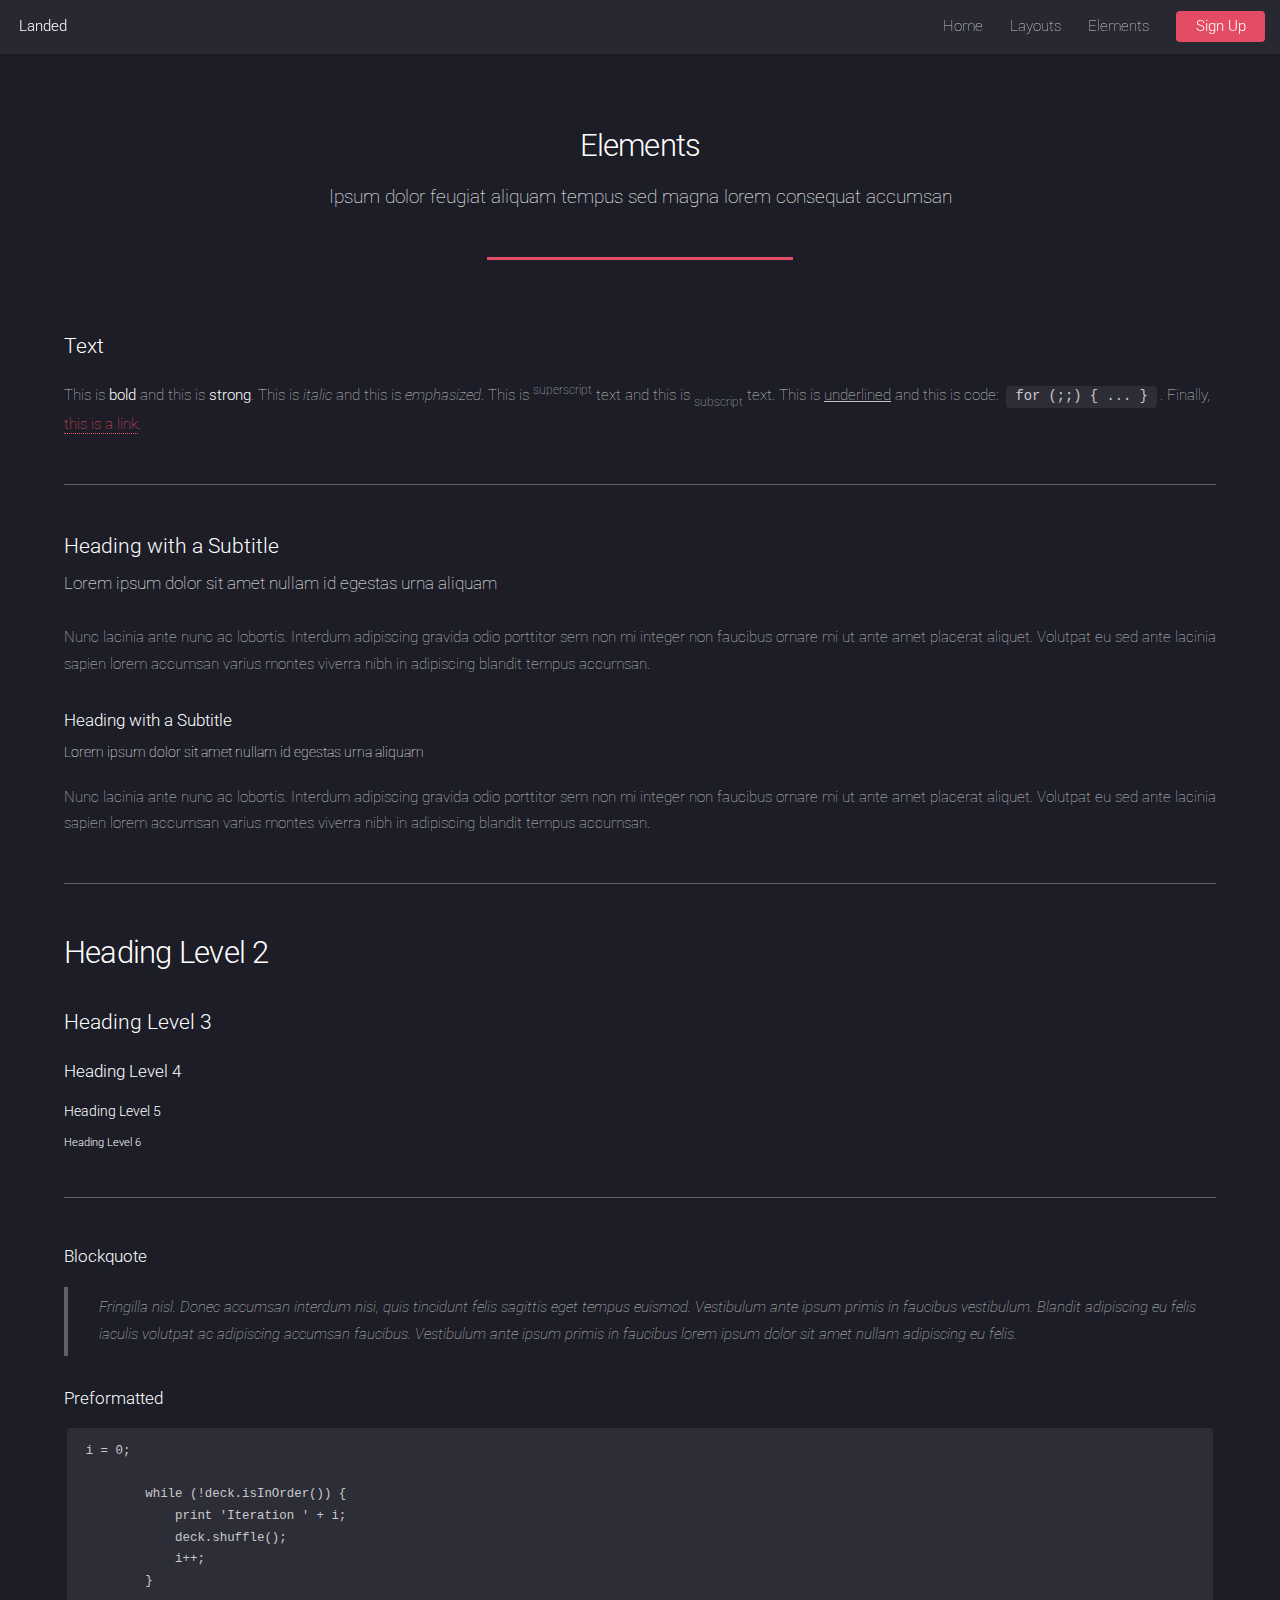
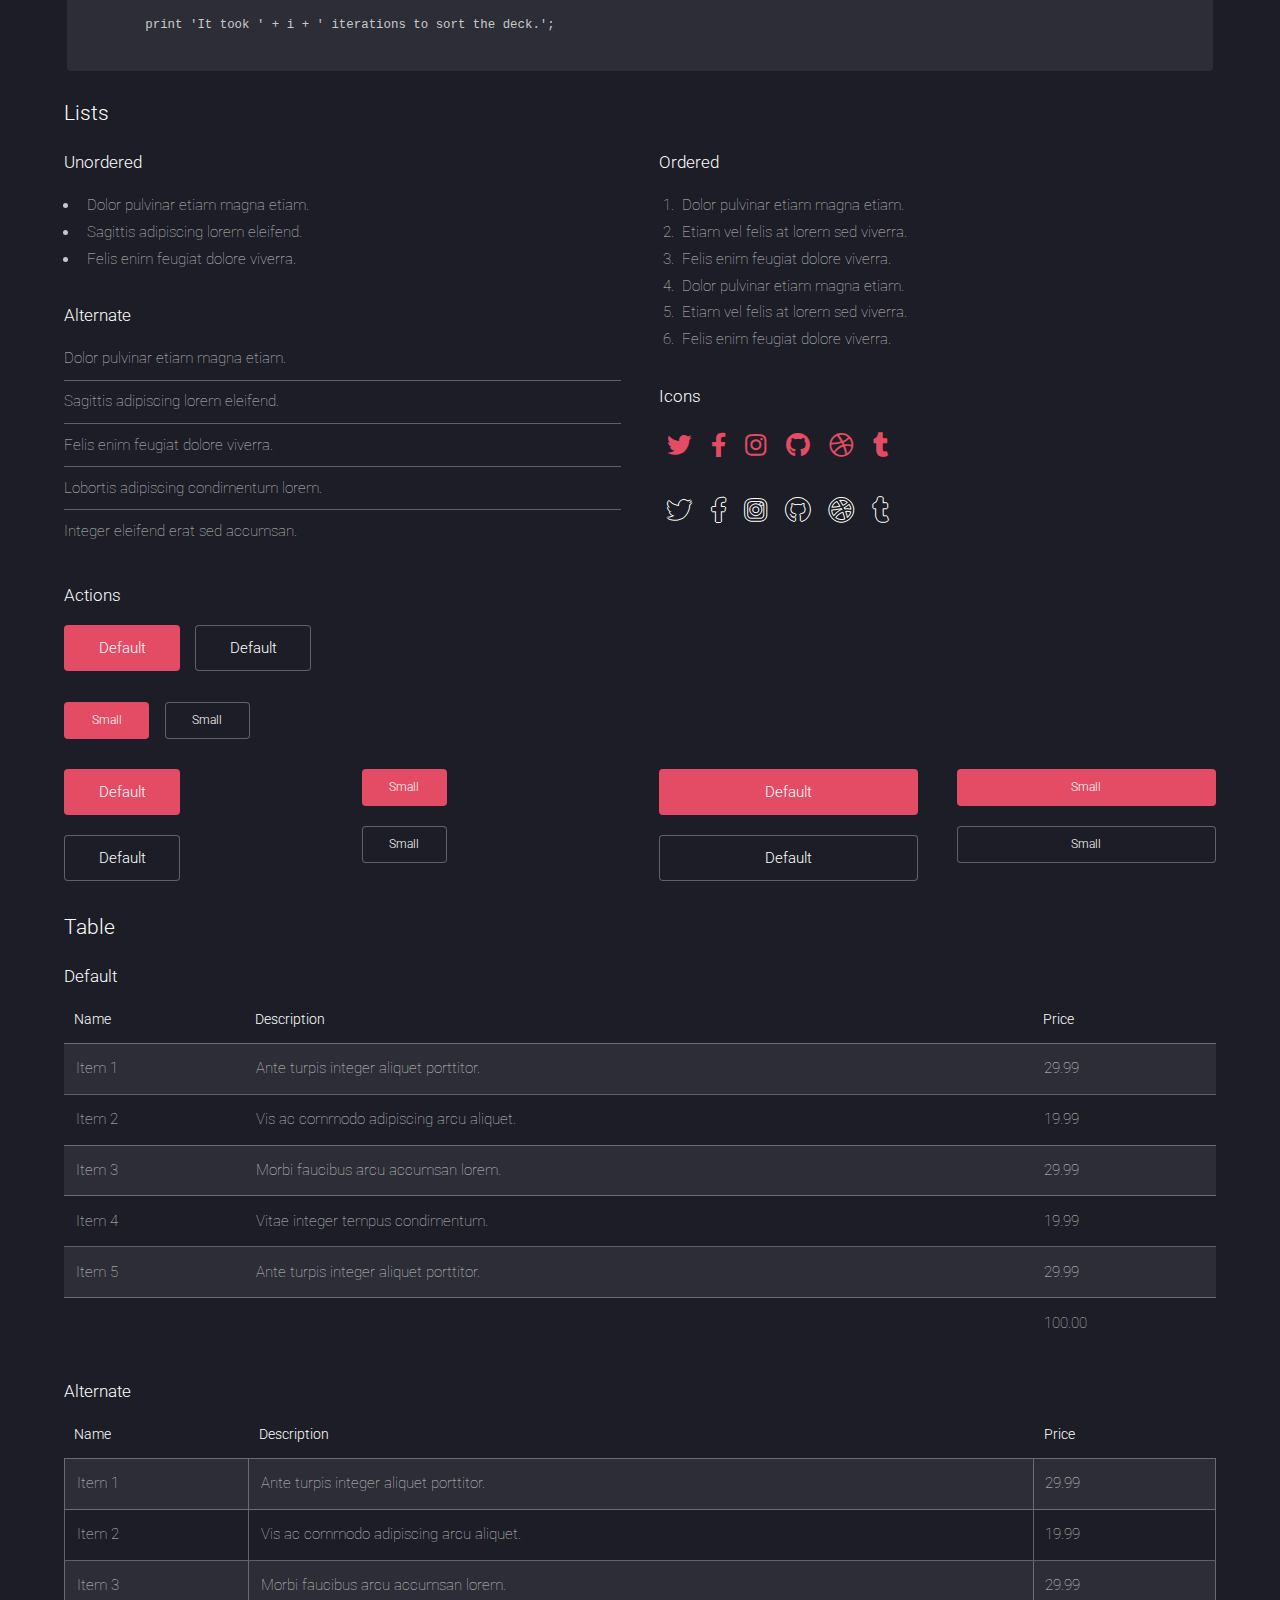
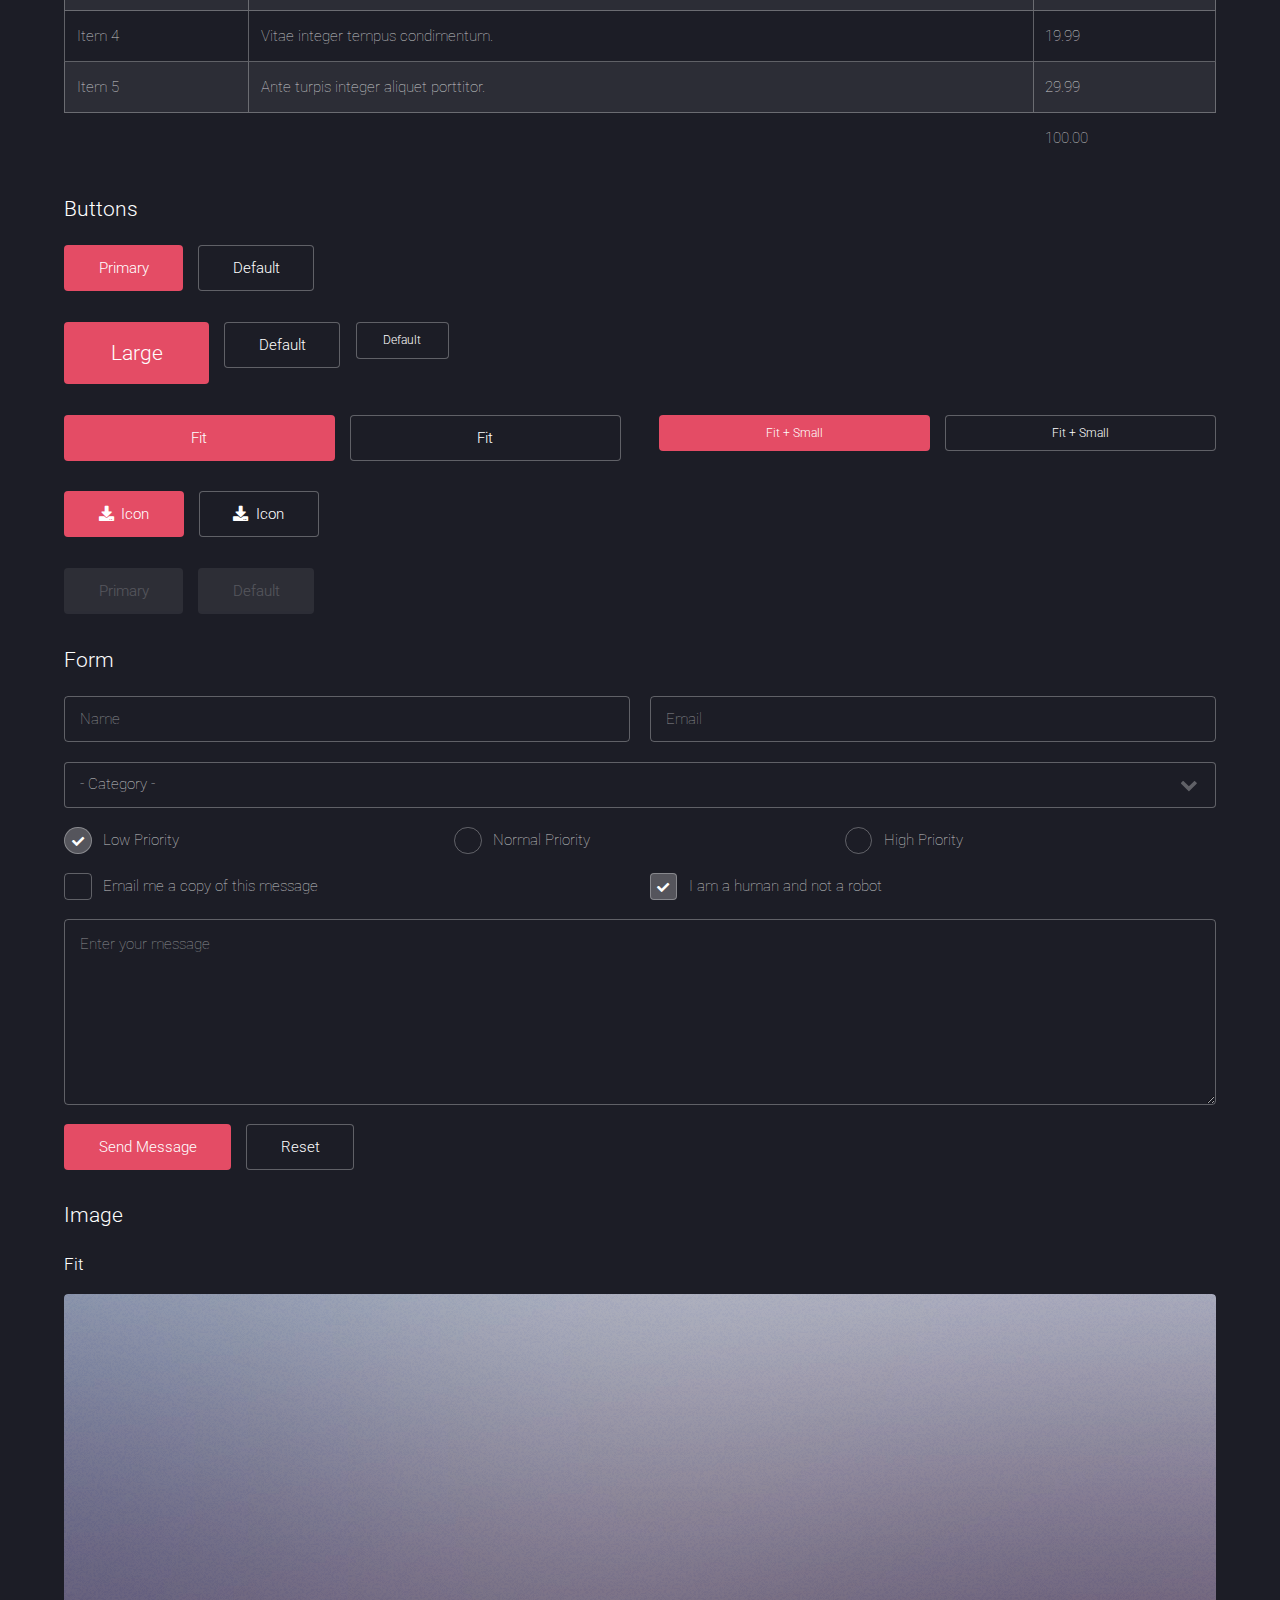
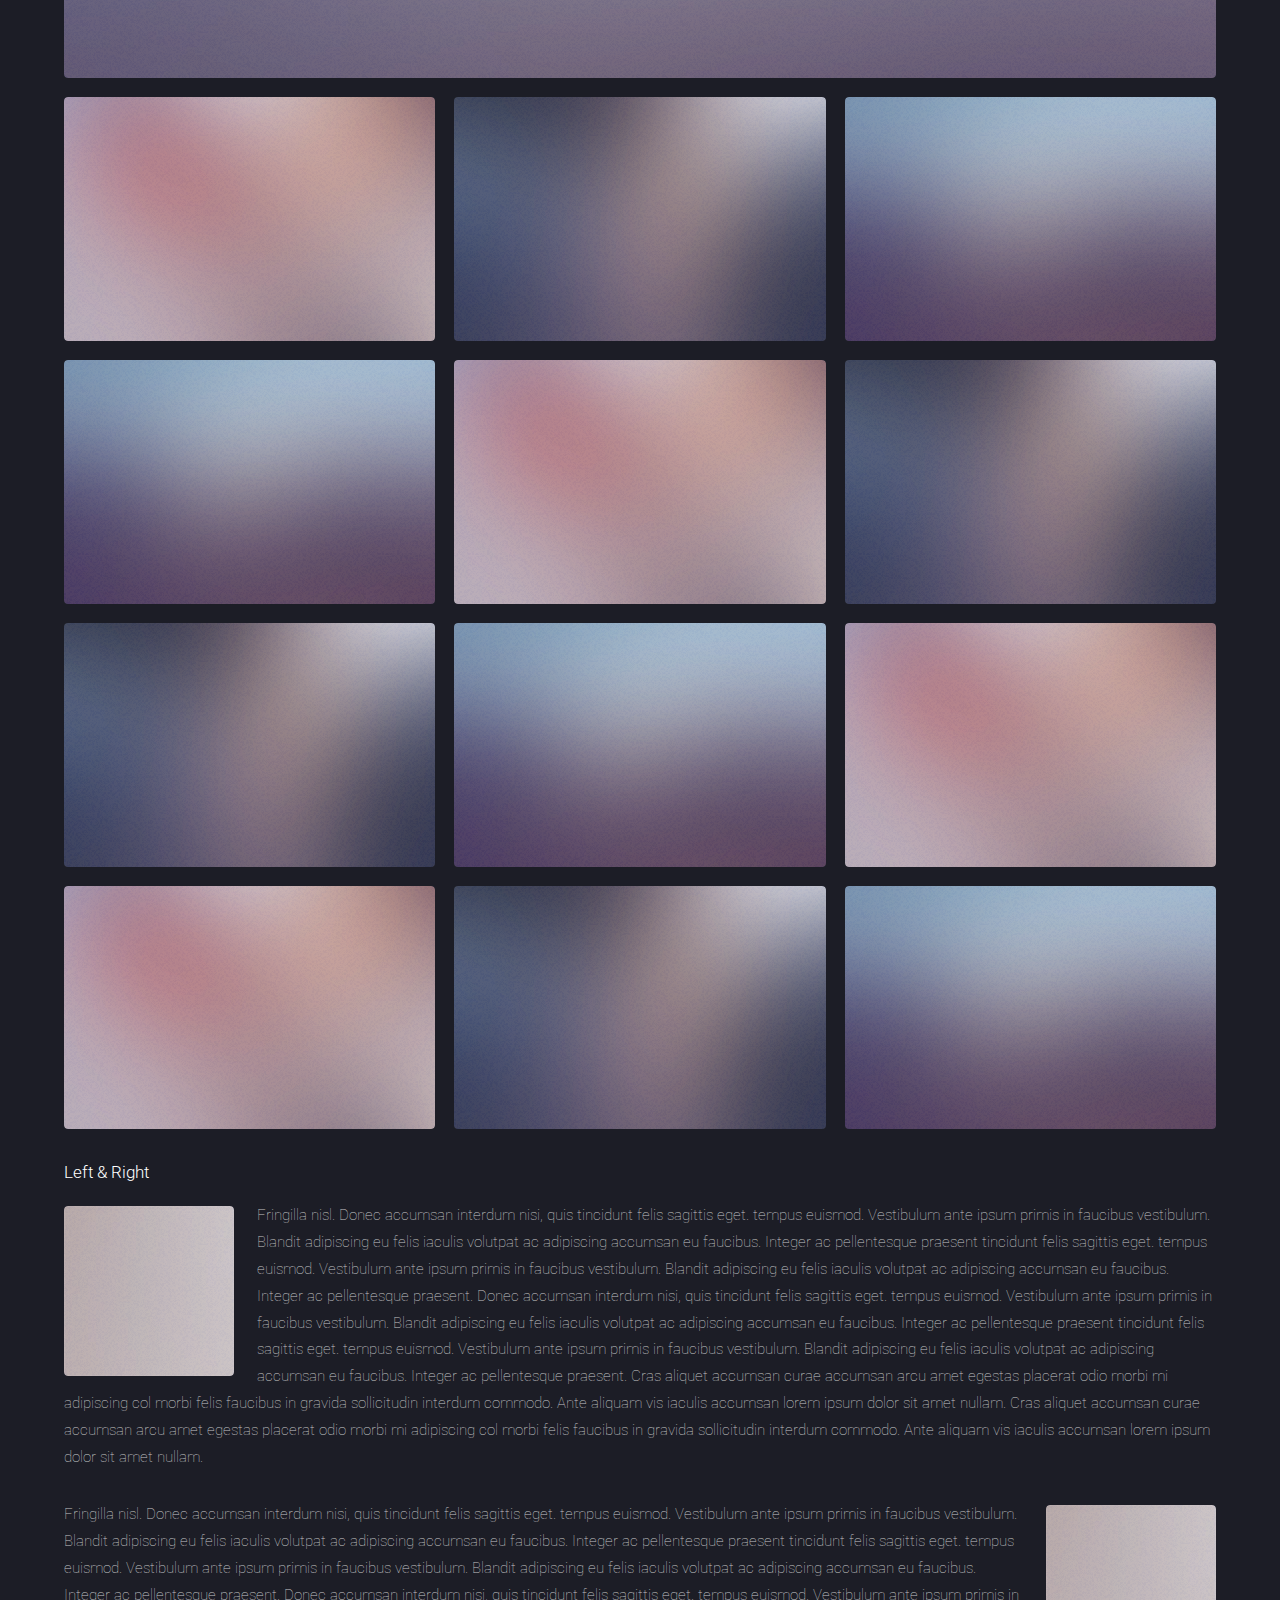
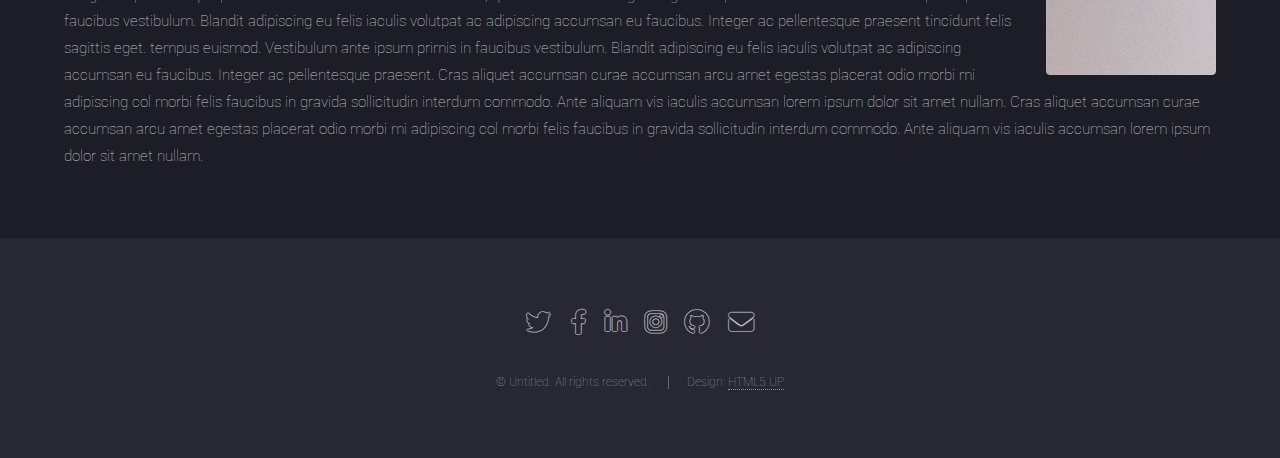
==== elements.html @ f191db55 "first commit" ====
<!DOCTYPE HTML>
<!--
	Landed by HTML5 UP
	html5up.net | @ajlkn
	Free for personal and commercial use under the CCA 3.0 license (html5up.net/license)
-->
<html>
	<head>
		<title>Elements - Landed by HTML5 UP</title>
		<meta charset="utf-8" />
		<meta name="viewport" content="width=device-width, initial-scale=1, user-scalable=no" />
		<link rel="stylesheet" href="assets/css/main.css" />
		<noscript><link rel="stylesheet" href="assets/css/noscript.css" /></noscript>
	</head>
	<body class="is-preload">
		<div id="page-wrapper">

			<!-- Header -->
				<header id="header">
					<h1 id="logo"><a href="index.html">Landed</a></h1>
					<nav id="nav">
						<ul>
							<li><a href="index.html">Home</a></li>
							<li>
								<a href="#">Layouts</a>
								<ul>
									<li><a href="left-sidebar.html">Left Sidebar</a></li>
									<li><a href="right-sidebar.html">Right Sidebar</a></li>
									<li><a href="no-sidebar.html">No Sidebar</a></li>
									<li>
										<a href="#">Submenu</a>
										<ul>
											<li><a href="#">Option 1</a></li>
											<li><a href="#">Option 2</a></li>
											<li><a href="#">Option 3</a></li>
											<li><a href="#">Option 4</a></li>
										</ul>
									</li>
								</ul>
							</li>
							<li><a href="elements.html">Elements</a></li>
							<li><a href="#" class="button primary">Sign Up</a></li>
						</ul>
					</nav>
				</header>

			<!-- Main -->
				<div id="main" class="wrapper style1">
					<div class="container">
						<header class="major">
							<h2>Elements</h2>
							<p>Ipsum dolor feugiat aliquam tempus sed magna lorem consequat accumsan</p>
						</header>

						<!-- Text -->
							<section>
								<h3>Text</h3>
								<p>This is <b>bold</b> and this is <strong>strong</strong>. This is <i>italic</i> and this is <em>emphasized</em>.
								This is <sup>superscript</sup> text and this is <sub>subscript</sub> text.
								This is <u>underlined</u> and this is code: <code>for (;;) { ... }</code>. Finally, <a href="#">this is a link</a>.</p>

								<hr />

								<header>
									<h3>Heading with a Subtitle</h3>
									<p>Lorem ipsum dolor sit amet nullam id egestas urna aliquam</p>
								</header>
								<p>Nunc lacinia ante nunc ac lobortis. Interdum adipiscing gravida odio porttitor sem non mi integer non faucibus ornare mi ut ante amet placerat aliquet. Volutpat eu sed ante lacinia sapien lorem accumsan varius montes viverra nibh in adipiscing blandit tempus accumsan.</p>
								<header>
									<h4>Heading with a Subtitle</h4>
									<p>Lorem ipsum dolor sit amet nullam id egestas urna aliquam</p>
								</header>
								<p>Nunc lacinia ante nunc ac lobortis. Interdum adipiscing gravida odio porttitor sem non mi integer non faucibus ornare mi ut ante amet placerat aliquet. Volutpat eu sed ante lacinia sapien lorem accumsan varius montes viverra nibh in adipiscing blandit tempus accumsan.</p>

								<hr />

								<h2>Heading Level 2</h2>
								<h3>Heading Level 3</h3>
								<h4>Heading Level 4</h4>
								<h5>Heading Level 5</h5>
								<h6>Heading Level 6</h6>

								<hr />

								<h4>Blockquote</h4>
								<blockquote>Fringilla nisl. Donec accumsan interdum nisi, quis tincidunt felis sagittis eget tempus euismod. Vestibulum ante ipsum primis in faucibus vestibulum. Blandit adipiscing eu felis iaculis volutpat ac adipiscing accumsan faucibus. Vestibulum ante ipsum primis in faucibus lorem ipsum dolor sit amet nullam adipiscing eu felis.</blockquote>

								<h4>Preformatted</h4>
								<pre><code>i = 0;

	while (!deck.isInOrder()) {
	    print 'Iteration ' + i;
	    deck.shuffle();
	    i++;
	}

	print 'It took ' + i + ' iterations to sort the deck.';
	</code></pre>
							</section>

						<!-- Lists -->
							<section>
								<h3>Lists</h3>
								<div class="row">
									<div class="col-6 col-12-xsmall">

										<h4>Unordered</h4>
										<ul>
											<li>Dolor pulvinar etiam magna etiam.</li>
											<li>Sagittis adipiscing lorem eleifend.</li>
											<li>Felis enim feugiat dolore viverra.</li>
										</ul>

										<h4>Alternate</h4>
										<ul class="alt">
											<li>Dolor pulvinar etiam magna etiam.</li>
											<li>Sagittis adipiscing lorem eleifend.</li>
											<li>Felis enim feugiat dolore viverra.</li>
											<li>Lobortis adipiscing condimentum lorem.</li>
											<li>Integer eleifend erat sed accumsan.</li>
										</ul>

									</div>
									<div class="col-6 col-12-xsmall">

										<h4>Ordered</h4>
										<ol>
											<li>Dolor pulvinar etiam magna etiam.</li>
											<li>Etiam vel felis at lorem sed viverra.</li>
											<li>Felis enim feugiat dolore viverra.</li>
											<li>Dolor pulvinar etiam magna etiam.</li>
											<li>Etiam vel felis at lorem sed viverra.</li>
											<li>Felis enim feugiat dolore viverra.</li>
										</ol>

										<h4>Icons</h4>
										<ul class="icons">
											<li><a href="#" class="icon brands fa-twitter"><span class="label">Twitter</span></a></li>
											<li><a href="#" class="icon brands fa-facebook-f"><span class="label">Facebook</span></a></li>
											<li><a href="#" class="icon brands fa-instagram"><span class="label">Instagram</span></a></li>
											<li><a href="#" class="icon brands fa-github"><span class="label">Github</span></a></li>
											<li><a href="#" class="icon brands fa-dribbble"><span class="label">Dribbble</span></a></li>
											<li><a href="#" class="icon brands fa-tumblr"><span class="label">Tumblr</span></a></li>
										</ul>
										<ul class="icons">
											<li><a href="#" class="icon brands alt fa-twitter"><span class="label">Twitter</span></a></li>
											<li><a href="#" class="icon brands alt fa-facebook-f"><span class="label">Facebook</span></a></li>
											<li><a href="#" class="icon brands alt fa-instagram"><span class="label">Instagram</span></a></li>
											<li><a href="#" class="icon brands alt fa-github"><span class="label">Github</span></a></li>
											<li><a href="#" class="icon brands alt fa-dribbble"><span class="label">Dribbble</span></a></li>
											<li><a href="#" class="icon brands alt fa-tumblr"><span class="label">Tumblr</span></a></li>
										</ul>

									</div>
								</div>

								<h4>Actions</h4>
								<ul class="actions">
									<li><a href="#" class="button primary">Default</a></li>
									<li><a href="#" class="button">Default</a></li>
								</ul>
								<ul class="actions small">
									<li><a href="#" class="button primary small">Small</a></li>
									<li><a href="#" class="button small">Small</a></li>
								</ul>
								<div class="row">
									<div class="col-3 col-6-medium col-12-xsmall">
										<ul class="actions stacked">
											<li><a href="#" class="button primary">Default</a></li>
											<li><a href="#" class="button">Default</a></li>
										</ul>
									</div>
									<div class="col-3 col-6-medium col-12-xsmall">
										<ul class="actions stacked">
											<li><a href="#" class="button primary small">Small</a></li>
											<li><a href="#" class="button small">Small</a></li>
										</ul>
									</div>
									<div class="col-3 col-6-medium col-12-xsmall">
										<ul class="actions stacked">
											<li><a href="#" class="button primary fit">Default</a></li>
											<li><a href="#" class="button fit">Default</a></li>
										</ul>
									</div>
									<div class="col-3 col-6-medium col-12-xsmall">
										<ul class="actions stacked">
											<li><a href="#" class="button primary small fit">Small</a></li>
											<li><a href="#" class="button small fit">Small</a></li>
										</ul>
									</div>
								</div>
							</section>

						<!-- Table -->
							<section>
								<h3>Table</h3>
								<h4>Default</h4>
								<div class="table-wrapper">
									<table>
										<thead>
											<tr>
												<th>Name</th>
												<th>Description</th>
												<th>Price</th>
											</tr>
										</thead>
										<tbody>
											<tr>
												<td>Item 1</td>
												<td>Ante turpis integer aliquet porttitor.</td>
												<td>29.99</td>
											</tr>
											<tr>
												<td>Item 2</td>
												<td>Vis ac commodo adipiscing arcu aliquet.</td>
												<td>19.99</td>
											</tr>
											<tr>
												<td>Item 3</td>
												<td> Morbi faucibus arcu accumsan lorem.</td>
												<td>29.99</td>
											</tr>
											<tr>
												<td>Item 4</td>
												<td>Vitae integer tempus condimentum.</td>
												<td>19.99</td>
											</tr>
											<tr>
												<td>Item 5</td>
												<td>Ante turpis integer aliquet porttitor.</td>
												<td>29.99</td>
											</tr>
										</tbody>
										<tfoot>
											<tr>
												<td colspan="2"></td>
												<td>100.00</td>
											</tr>
										</tfoot>
									</table>
								</div>
								<h4>Alternate</h4>
								<div class="table-wrapper">
									<table class="alt">
										<thead>
											<tr>
												<th>Name</th>
												<th>Description</th>
												<th>Price</th>
											</tr>
										</thead>
										<tbody>
											<tr>
												<td>Item 1</td>
												<td>Ante turpis integer aliquet porttitor.</td>
												<td>29.99</td>
											</tr>
											<tr>
												<td>Item 2</td>
												<td>Vis ac commodo adipiscing arcu aliquet.</td>
												<td>19.99</td>
											</tr>
											<tr>
												<td>Item 3</td>
												<td> Morbi faucibus arcu accumsan lorem.</td>
												<td>29.99</td>
											</tr>
											<tr>
												<td>Item 4</td>
												<td>Vitae integer tempus condimentum.</td>
												<td>19.99</td>
											</tr>
											<tr>
												<td>Item 5</td>
												<td>Ante turpis integer aliquet porttitor.</td>
												<td>29.99</td>
											</tr>
										</tbody>
										<tfoot>
											<tr>
												<td colspan="2"></td>
												<td>100.00</td>
											</tr>
										</tfoot>
									</table>
								</div>
							</section>

						<!-- Buttons -->
							<section>
								<h3>Buttons</h3>
								<ul class="actions">
									<li><a href="#" class="button primary">Primary</a></li>
									<li><a href="#" class="button">Default</a></li>
								</ul>
								<ul class="actions">
									<li><a href="#" class="button primary large">Large</a></li>
									<li><a href="#" class="button">Default</a></li>
									<li><a href="#" class="button small">Default</a></li>
								</ul>
								<div class="row">
									<div class="col-6 col-12-xsmall">
										<ul class="actions fit">
											<li><a href="#" class="button primary fit">Fit</a></li>
											<li><a href="#" class="button fit">Fit</a></li>
										</ul>
									</div>
									<div class="col-6 col-12-xsmall">
										<ul class="actions fit small">
											<li><a href="#" class="button primary fit small">Fit + Small</a></li>
											<li><a href="#" class="button fit small">Fit + Small</a></li>
										</ul>
									</div>
								</div>
								<ul class="actions">
									<li><a href="#" class="button primary icon solid fa-download">Icon</a></li>
									<li><a href="#" class="button icon solid fa-download">Icon</a></li>
								</ul>
								<ul class="actions">
									<li><span class="button primary disabled">Primary</span></li>
									<li><span class="button disabled">Default</span></li>
								</ul>
							</section>

						<!-- Form -->
							<section>
								<h3>Form</h3>
								<form method="post" action="#">
									<div class="row gtr-uniform gtr-50">
										<div class="col-6 col-12-xsmall">
											<input type="text" name="name" id="name" value="" placeholder="Name" />
										</div>
										<div class="col-6 col-12-xsmall">
											<input type="email" name="email" id="email" value="" placeholder="Email" />
										</div>
										<div class="col-12">
											<select name="category" id="category">
												<option value="">- Category -</option>
												<option value="1">Manufacturing</option>
												<option value="1">Shipping</option>
												<option value="1">Administration</option>
												<option value="1">Human Resources</option>
											</select>
										</div>
										<div class="col-4 col-12-medium">
											<input type="radio" id="priority-low" name="priority" checked>
											<label for="priority-low">Low Priority</label>
										</div>
										<div class="col-4 col-12-medium">
											<input type="radio" id="priority-normal" name="priority">
											<label for="priority-normal">Normal Priority</label>
										</div>
										<div class="col-4 col-12-medium">
											<input type="radio" id="priority-high" name="priority">
											<label for="priority-high">High Priority</label>
										</div>
										<div class="col-6 col-12-medium">
											<input type="checkbox" id="copy" name="copy">
											<label for="copy">Email me a copy of this message</label>
										</div>
										<div class="col-6 col-12-medium">
											<input type="checkbox" id="human" name="human" checked>
											<label for="human">I am a human and not a robot</label>
										</div>
										<div class="col-12">
											<textarea name="message" id="message" placeholder="Enter your message" rows="6"></textarea>
										</div>
										<div class="col-12">
											<ul class="actions">
												<li><input type="submit" value="Send Message" class="primary" /></li>
												<li><input type="reset" value="Reset" /></li>
											</ul>
										</div>
									</div>
								</form>
							</section>

						<!-- Image -->
							<section>
								<h3>Image</h3>
								<h4>Fit</h4>
								<div class="box alt">
									<div class="row gtr-50 gtr-uniform">
										<div class="col-12"><span class="image fit"><img src="images/pic07.jpg" alt="" /></span></div>
										<div class="col-4 col-6-xsmall"><span class="image fit"><img src="images/pic02.jpg" alt="" /></span></div>
										<div class="col-4 col-6-xsmall"><span class="image fit"><img src="images/pic03.jpg" alt="" /></span></div>
										<div class="col-4 col-6-xsmall"><span class="image fit"><img src="images/pic04.jpg" alt="" /></span></div>
										<div class="col-4 col-6-xsmall"><span class="image fit"><img src="images/pic04.jpg" alt="" /></span></div>
										<div class="col-4 col-6-xsmall"><span class="image fit"><img src="images/pic02.jpg" alt="" /></span></div>
										<div class="col-4 col-6-xsmall"><span class="image fit"><img src="images/pic03.jpg" alt="" /></span></div>
										<div class="col-4 col-6-xsmall"><span class="image fit"><img src="images/pic03.jpg" alt="" /></span></div>
										<div class="col-4 col-6-xsmall"><span class="image fit"><img src="images/pic04.jpg" alt="" /></span></div>
										<div class="col-4 col-6-xsmall"><span class="image fit"><img src="images/pic02.jpg" alt="" /></span></div>
										<div class="col-4 col-6-xsmall"><span class="image fit"><img src="images/pic02.jpg" alt="" /></span></div>
										<div class="col-4 col-6-xsmall"><span class="image fit"><img src="images/pic03.jpg" alt="" /></span></div>
										<div class="col-4 col-6-xsmall"><span class="image fit"><img src="images/pic04.jpg" alt="" /></span></div>
									</div>
								</div>

								<h4>Left &amp; Right</h4>
								<p><span class="image left"><img src="images/pic08.jpg" alt="" /></span>Fringilla nisl. Donec accumsan interdum nisi, quis tincidunt felis sagittis eget. tempus euismod. Vestibulum ante ipsum primis in faucibus vestibulum. Blandit adipiscing eu felis iaculis volutpat ac adipiscing accumsan eu faucibus. Integer ac pellentesque praesent tincidunt felis sagittis eget. tempus euismod. Vestibulum ante ipsum primis in faucibus vestibulum. Blandit adipiscing eu felis iaculis volutpat ac adipiscing accumsan eu faucibus. Integer ac pellentesque praesent. Donec accumsan interdum nisi, quis tincidunt felis sagittis eget. tempus euismod. Vestibulum ante ipsum primis in faucibus vestibulum. Blandit adipiscing eu felis iaculis volutpat ac adipiscing accumsan eu faucibus. Integer ac pellentesque praesent tincidunt felis sagittis eget. tempus euismod. Vestibulum ante ipsum primis in faucibus vestibulum. Blandit adipiscing eu felis iaculis volutpat ac adipiscing accumsan eu faucibus. Integer ac pellentesque praesent. Cras aliquet accumsan curae accumsan arcu amet egestas placerat odio morbi mi adipiscing col morbi felis faucibus in gravida sollicitudin interdum commodo. Ante aliquam vis iaculis accumsan lorem ipsum dolor sit amet nullam. Cras aliquet accumsan curae accumsan arcu amet egestas placerat odio morbi mi adipiscing col morbi felis faucibus in gravida sollicitudin interdum commodo. Ante aliquam vis iaculis accumsan lorem ipsum dolor sit amet nullam.</p>
								<p><span class="image right"><img src="images/pic08.jpg" alt="" /></span>Fringilla nisl. Donec accumsan interdum nisi, quis tincidunt felis sagittis eget. tempus euismod. Vestibulum ante ipsum primis in faucibus vestibulum. Blandit adipiscing eu felis iaculis volutpat ac adipiscing accumsan eu faucibus. Integer ac pellentesque praesent tincidunt felis sagittis eget. tempus euismod. Vestibulum ante ipsum primis in faucibus vestibulum. Blandit adipiscing eu felis iaculis volutpat ac adipiscing accumsan eu faucibus. Integer ac pellentesque praesent. Donec accumsan interdum nisi, quis tincidunt felis sagittis eget. tempus euismod. Vestibulum ante ipsum primis in faucibus vestibulum. Blandit adipiscing eu felis iaculis volutpat ac adipiscing accumsan eu faucibus. Integer ac pellentesque praesent tincidunt felis sagittis eget. tempus euismod. Vestibulum ante ipsum primis in faucibus vestibulum. Blandit adipiscing eu felis iaculis volutpat ac adipiscing accumsan eu faucibus. Integer ac pellentesque praesent. Cras aliquet accumsan curae accumsan arcu amet egestas placerat odio morbi mi adipiscing col morbi felis faucibus in gravida sollicitudin interdum commodo. Ante aliquam vis iaculis accumsan lorem ipsum dolor sit amet nullam. Cras aliquet accumsan curae accumsan arcu amet egestas placerat odio morbi mi adipiscing col morbi felis faucibus in gravida sollicitudin interdum commodo. Ante aliquam vis iaculis accumsan lorem ipsum dolor sit amet nullam.</p>
							</section>

					</div>
				</div>

			<!-- Footer -->
				<footer id="footer">
					<ul class="icons">
						<li><a href="#" class="icon brands alt fa-twitter"><span class="label">Twitter</span></a></li>
						<li><a href="#" class="icon brands alt fa-facebook-f"><span class="label">Facebook</span></a></li>
						<li><a href="#" class="icon brands alt fa-linkedin-in"><span class="label">LinkedIn</span></a></li>
						<li><a href="#" class="icon brands alt fa-instagram"><span class="label">Instagram</span></a></li>
						<li><a href="#" class="icon brands alt fa-github"><span class="label">GitHub</span></a></li>
						<li><a href="#" class="icon solid alt fa-envelope"><span class="label">Email</span></a></li>
					</ul>
					<ul class="copyright">
						<li>&copy; Untitled. All rights reserved.</li><li>Design: <a href="http://html5up.net">HTML5 UP</a></li>
					</ul>
				</footer>

		</div>

		<!-- Scripts -->
			<script src="assets/js/jquery.min.js"></script>
			<script src="assets/js/jquery.scrolly.min.js"></script>
			<script src="assets/js/jquery.dropotron.min.js"></script>
			<script src="assets/js/jquery.scrollex.min.js"></script>
			<script src="assets/js/browser.min.js"></script>
			<script src="assets/js/breakpoints.min.js"></script>
			<script src="assets/js/util.js"></script>
			<script src="assets/js/main.js"></script>

	</body>
</html>
---- assets/css/main.css ----
@import url("fontawesome-all.min.css");
@import url("https://fonts.googleapis.com/css?family=Roboto:100,300,100italic,300italic");

/*
	Landed by HTML5 UP
	html5up.net | @ajlkn
	Free for personal and commercial use under the CCA 3.0 license (html5up.net/license)
*/

html, body, div, span, applet, object,
iframe, h1, h2, h3, h4, h5, h6, p, blockquote,
pre, a, abbr, acronym, address, big, cite,
code, del, dfn, em, img, ins, kbd, q, s, samp,
small, strike, strong, sub, sup, tt, var, b,
u, i, center, dl, dt, dd, ol, ul, li, fieldset,
form, label, legend, table, caption, tbody,
tfoot, thead, tr, th, td, article, aside,
canvas, details, embed, figure, figcaption,
footer, header, hgroup, menu, nav, output, ruby,
section, summary, time, mark, audio, video {
	margin: 0;
	padding: 0;
	border: 0;
	font-size: 100%;
	font: inherit;
	vertical-align: baseline;}

article, aside, details, figcaption, figure,
footer, header, hgroup, menu, nav, section {
	display: block;}

body {
	line-height: 1;
}

ol, ul {
	list-style: none;
}

blockquote, q {
	quotes: none;
}

	blockquote:before, blockquote:after, q:before, q:after {
		content: '';
		content: none;
	}

table {
	border-collapse: collapse;
	border-spacing: 0;
}

body {
	-webkit-text-size-adjust: none;
}

mark {
	background-color: transparent;
	color: inherit;
}

input::-moz-focus-inner {
	border: 0;
	padding: 0;
}

input, select, textarea {
	-moz-appearance: none;
	-webkit-appearance: none;
	-ms-appearance: none;
	appearance: none;
}

/* Basic */

	html {
		box-sizing: border-box;
	}

	*, *:before, *:after {
		box-sizing: inherit;
	}

	html, body {
		background: #1c1d26;
	}

	body.is-preload *, body.is-preload *:before, body.is-preload *:after {
		-moz-animation: none !important;
		-webkit-animation: none !important;
		-ms-animation: none !important;
		animation: none !important;
		-moz-transition: none !important;
		-webkit-transition: none !important;
		-ms-transition: none !important;
		transition: none !important;
	}

	body, input, select, textarea {
		color: rgba(255, 255, 255, 0.75);
		font-family: "Roboto", Helvetica, sans-serif;
		font-size: 15pt;
		font-weight: 100;
		line-height: 1.75em;
	}

	a {
		-moz-transition: border-color 0.2s ease-in-out, color 0.2s ease-in-out;
		-webkit-transition: border-color 0.2s ease-in-out, color 0.2s ease-in-out;
		-ms-transition: border-color 0.2s ease-in-out, color 0.2s ease-in-out;
		transition: border-color 0.2s ease-in-out, color 0.2s ease-in-out;
		border-bottom: dotted 1px;
		color: #e44c65;
		text-decoration: none;
	}

		a:hover {
			color: #e44c65 !important;
			border-bottom-color: transparent;
		}

	strong, b {
		color: #ffffff;
		font-weight: 300;
	}

	em, i {
		font-style: italic;
	}

	p {
		margin: 0 0 2em 0;
	}

	h1, h2, h3, h4, h5, h6 {
		color: #ffffff;
		font-weight: 300;
		line-height: 1em;
		margin: 0 0 1em 0;
	}

		h1 a, h2 a, h3 a, h4 a, h5 a, h6 a {
			color: inherit;
			border: 0;
		}

	h2 {
		font-size: 2em;
		line-height: 1.5em;
		letter-spacing: -0.025em;
	}

	h3 {
		font-size: 1.35em;
		line-height: 1.5em;
	}

	h4 {
		font-size: 1.1em;
		line-height: 1.5em;
	}

	h5 {
		font-size: 0.9em;
		line-height: 1.5em;
	}

	h6 {
		font-size: 0.7em;
		line-height: 1.5em;
	}

	sub {
		font-size: 0.8em;
		position: relative;
		top: 0.5em;
	}

	sup {
		font-size: 0.8em;
		position: relative;
		top: -0.5em;
	}

	hr {
		border: 0;
		border-bottom: solid 1px rgba(255, 255, 255, 0.3);
		margin: 3em 0;
	}

		hr.major {
			margin: 4em 0;
		}

	blockquote {
		border-left: solid 4px rgba(255, 255, 255, 0.3);
		font-style: italic;
		margin: 0 0 2em 0;
		padding: 0.5em 0 0.5em 2em;
	}

	code {
		background: rgba(255, 255, 255, 0.075);
		border-radius: 4px;
		font-family: "Courier New", monospace;
		font-size: 0.9em;
		margin: 0 0.25em;
		padding: 0.25em 0.65em;
	}

	pre {
		-webkit-overflow-scrolling: touch;
		font-family: "Courier New", monospace;
		font-size: 0.9em;
		margin: 0 0 2em 0;
	}

		pre code {
			display: block;
			line-height: 1.75em;
			padding: 1em 1.5em;
			overflow-x: auto;
		}

	.align-left {
		text-align: left;
	}

	.align-center {
		text-align: center;
	}

	.align-right {
		text-align: right;
	}

/* Loader */

	@-moz-keyframes spinner-show {
		0% {
			opacity: 0;
		}

		100% {
			opacity: 1;
		}
	}

	@-webkit-keyframes spinner-show {
		0% {
			opacity: 0;
		}

		100% {
			opacity: 1;
		}
	}

	@-ms-keyframes spinner-show {
		0% {
			opacity: 0;
		}

		100% {
			opacity: 1;
		}
	}

	@keyframes spinner-show {
		0% {
			opacity: 0;
		}

		100% {
			opacity: 1;
		}
	}

	@-moz-keyframes spinner-hide {
		0% {
			color: rgba(255, 255, 255, 0.15);
			z-index: 100001;
			-moz-transform: scale(1) rotate(0deg);
			-webkit-transform: scale(1) rotate(0deg);
			-ms-transform: scale(1) rotate(0deg);
			transform: scale(1) rotate(0deg);
		}

		99% {
			color: #1c1d26;
			z-index: 100001;
			-moz-transform: scale(0.5) rotate(360deg);
			-webkit-transform: scale(0.5) rotate(360deg);
			-ms-transform: scale(0.5) rotate(360deg);
			transform: scale(0.5) rotate(360deg);
		}

		100% {
			color: #1c1d26;
			z-index: -1;
			-moz-transform: scale(0.5) rotate(360deg);
			-webkit-transform: scale(0.5) rotate(360deg);
			-ms-transform: scale(0.5) rotate(360deg);
			transform: scale(0.5) rotate(360deg);
		}
	}

	@-webkit-keyframes spinner-hide {
		0% {
			color: rgba(255, 255, 255, 0.15);
			z-index: 100001;
			-moz-transform: scale(1) rotate(0deg);
			-webkit-transform: scale(1) rotate(0deg);
			-ms-transform: scale(1) rotate(0deg);
			transform: scale(1) rotate(0deg);
		}

		99% {
			color: #1c1d26;
			z-index: 100001;
			-moz-transform: scale(0.5) rotate(360deg);
			-webkit-transform: scale(0.5) rotate(360deg);
			-ms-transform: scale(0.5) rotate(360deg);
			transform: scale(0.5) rotate(360deg);
		}

		100% {
			color: #1c1d26;
			z-index: -1;
			-moz-transform: scale(0.5) rotate(360deg);
			-webkit-transform: scale(0.5) rotate(360deg);
			-ms-transform: scale(0.5) rotate(360deg);
			transform: scale(0.5) rotate(360deg);
		}
	}

	@-ms-keyframes spinner-hide {
		0% {
			color: rgba(255, 255, 255, 0.15);
			z-index: 100001;
			-moz-transform: scale(1) rotate(0deg);
			-webkit-transform: scale(1) rotate(0deg);
			-ms-transform: scale(1) rotate(0deg);
			transform: scale(1) rotate(0deg);
		}

		99% {
			color: #1c1d26;
			z-index: 100001;
			-moz-transform: scale(0.5) rotate(360deg);
			-webkit-transform: scale(0.5) rotate(360deg);
			-ms-transform: scale(0.5) rotate(360deg);
			transform: scale(0.5) rotate(360deg);
		}

		100% {
			color: #1c1d26;
			z-index: -1;
			-moz-transform: scale(0.5) rotate(360deg);
			-webkit-transform: scale(0.5) rotate(360deg);
			-ms-transform: scale(0.5) rotate(360deg);
			transform: scale(0.5) rotate(360deg);
		}
	}

	@keyframes spinner-hide {
		0% {
			color: rgba(255, 255, 255, 0.15);
			z-index: 100001;
			-moz-transform: scale(1) rotate(0deg);
			-webkit-transform: scale(1) rotate(0deg);
			-ms-transform: scale(1) rotate(0deg);
			transform: scale(1) rotate(0deg);
		}

		99% {
			color: #1c1d26;
			z-index: 100001;
			-moz-transform: scale(0.5) rotate(360deg);
			-webkit-transform: scale(0.5) rotate(360deg);
			-ms-transform: scale(0.5) rotate(360deg);
			transform: scale(0.5) rotate(360deg);
		}

		100% {
			color: #1c1d26;
			z-index: -1;
			-moz-transform: scale(0.5) rotate(360deg);
			-webkit-transform: scale(0.5) rotate(360deg);
			-ms-transform: scale(0.5) rotate(360deg);
			transform: scale(0.5) rotate(360deg);
		}
	}

	@-moz-keyframes spinner-rotate {
		0% {
			-moz-transform: scale(1) rotate(0deg);
			-webkit-transform: scale(1) rotate(0deg);
			-ms-transform: scale(1) rotate(0deg);
			transform: scale(1) rotate(0deg);
		}

		100% {
			-moz-transform: scale(1) rotate(360deg);
			-webkit-transform: scale(1) rotate(360deg);
			-ms-transform: scale(1) rotate(360deg);
			transform: scale(1) rotate(360deg);
		}
	}

	@-webkit-keyframes spinner-rotate {
		0% {
			-moz-transform: scale(1) rotate(0deg);
			-webkit-transform: scale(1) rotate(0deg);
			-ms-transform: scale(1) rotate(0deg);
			transform: scale(1) rotate(0deg);
		}

		100% {
			-moz-transform: scale(1) rotate(360deg);
			-webkit-transform: scale(1) rotate(360deg);
			-ms-transform: scale(1) rotate(360deg);
			transform: scale(1) rotate(360deg);
		}
	}

	@-ms-keyframes spinner-rotate {
		0% {
			-moz-transform: scale(1) rotate(0deg);
			-webkit-transform: scale(1) rotate(0deg);
			-ms-transform: scale(1) rotate(0deg);
			transform: scale(1) rotate(0deg);
		}

		100% {
			-moz-transform: scale(1) rotate(360deg);
			-webkit-transform: scale(1) rotate(360deg);
			-ms-transform: scale(1) rotate(360deg);
			transform: scale(1) rotate(360deg);
		}
	}

	@keyframes spinner-rotate {
		0% {
			-moz-transform: scale(1) rotate(0deg);
			-webkit-transform: scale(1) rotate(0deg);
			-ms-transform: scale(1) rotate(0deg);
			transform: scale(1) rotate(0deg);
		}

		100% {
			-moz-transform: scale(1) rotate(360deg);
			-webkit-transform: scale(1) rotate(360deg);
			-ms-transform: scale(1) rotate(360deg);
			transform: scale(1) rotate(360deg);
		}
	}

	@-moz-keyframes overlay-hide {
		0% {
			opacity: 1;
			z-index: 100000;
		}

		15% {
			opacity: 1;
			z-index: 100000;
		}

		99% {
			opacity: 0;
			z-index: 100000;
		}

		100% {
			opacity: 0;
			z-index: -1;
		}
	}

	@-webkit-keyframes overlay-hide {
		0% {
			opacity: 1;
			z-index: 100000;
		}

		15% {
			opacity: 1;
			z-index: 100000;
		}

		99% {
			opacity: 0;
			z-index: 100000;
		}

		100% {
			opacity: 0;
			z-index: -1;
		}
	}

	@-ms-keyframes overlay-hide {
		0% {
			opacity: 1;
			z-index: 100000;
		}

		15% {
			opacity: 1;
			z-index: 100000;
		}

		99% {
			opacity: 0;
			z-index: 100000;
		}

		100% {
			opacity: 0;
			z-index: -1;
		}
	}

	@keyframes overlay-hide {
		0% {
			opacity: 1;
			z-index: 100000;
		}

		15% {
			opacity: 1;
			z-index: 100000;
		}

		99% {
			opacity: 0;
			z-index: 100000;
		}

		100% {
			opacity: 0;
			z-index: -1;
		}
	}

	body.landing {
		text-decoration: none;
	}

		body.landing:before {
			-moz-osx-font-smoothing: grayscale;
			-webkit-font-smoothing: antialiased;
			display: inline-block;
			font-style: normal;
			font-variant: normal;
			text-rendering: auto;
			line-height: 1;
			text-transform: none !important;
			font-family: 'Font Awesome 5 Free';
			font-weight: 900;
		}

		body.landing:before {
			-moz-animation: spinner-show 1.5s 1 0.25s ease forwards, spinner-hide 0.25s ease-in-out forwards !important;
			-webkit-animation: spinner-show 1.5s 1 0.25s ease forwards, spinner-hide 0.25s ease-in-out forwards !important;
			-ms-animation: spinner-show 1.5s 1 0.25s ease forwards, spinner-hide 0.25s ease-in-out forwards !important;
			animation: spinner-show 1.5s 1 0.25s ease forwards, spinner-hide 0.25s ease-in-out forwards !important;
			-moz-transform-origin: 50% 50%;
			-webkit-transform-origin: 50% 50%;
			-ms-transform-origin: 50% 50%;
			transform-origin: 50% 50%;
			color: rgba(255, 255, 255, 0.15);
			content: '\f1ce';
			cursor: default;
			display: block;
			font-size: 2em;
			height: 2em;
			left: 50%;
			line-height: 2em;
			margin: -1em 0 0 -1em;
			opacity: 0;
			position: fixed;
			text-align: center;
			top: 50%;
			width: 2em;
			z-index: -1;
		}

		body.landing:after {
			-moz-animation: overlay-hide 1.5s ease-in forwards !important;
			-webkit-animation: overlay-hide 1.5s ease-in forwards !important;
			-ms-animation: overlay-hide 1.5s ease-in forwards !important;
			animation: overlay-hide 1.5s ease-in forwards !important;
			background: #1c1d26;
			content: '';
			display: block;
			height: 100%;
			left: 0;
			opacity: 0;
			position: fixed;
			top: 0;
			width: 100%;
			z-index: -1;
		}

		body.landing.is-preload:before {
			-moz-animation: spinner-show 1.5s 1 0.25s ease forwards, spinner-rotate 0.75s infinite linear !important;
			-webkit-animation: spinner-show 1.5s 1 0.25s ease forwards, spinner-rotate 0.75s infinite linear !important;
			-ms-animation: spinner-show 1.5s 1 0.25s ease forwards, spinner-rotate 0.75s infinite linear !important;
			animation: spinner-show 1.5s 1 0.25s ease forwards, spinner-rotate 0.75s infinite linear !important;
			z-index: 100001;
		}

		body.landing.is-preload:after {
			-moz-animation: none !important;
			-webkit-animation: none !important;
			-ms-animation: none !important;
			animation: none !important;
			opacity: 1;
			z-index: 100000;
		}

	@media (-webkit-min-device-pixel-ratio: 2) {

		body.landing:before {
			line-height: 2.025em;
		}

	}

/* Container */

	.container {
		margin: 0 auto;
		max-width: calc(100% - 4em);
		width: 70em;
	}

		.container.xsmall {
			width: 17.5em;
		}

		.container.small {
			width: 35em;
		}

		.container.medium {
			width: 52.5em;
		}

		.container.large {
			width: 87.5em;
		}

		.container.xlarge {
			width: 105em;
		}

		.container.max {
			width: 100%;
		}

		@media screen and (max-width: 1280px) {

			.container {
				width: 90%;
				max-width: 100%;
			}

		}

		@media screen and (max-width: 980px) {

			.container {
				width: 100% !important;
			}

		}

/* Row */

	.row {
		display: flex;
		flex-wrap: wrap;
		box-sizing: border-box;
		align-items: stretch;
	}

		.row > * {
			box-sizing: border-box;
		}

		.row.gtr-uniform > * > :last-child {
			margin-bottom: 0;
		}

		.row.aln-left {
			justify-content: flex-start;
		}

		.row.aln-center {
			justify-content: center;
		}

		.row.aln-right {
			justify-content: flex-end;
		}

		.row.aln-top {
			align-items: flex-start;
		}

		.row.aln-middle {
			align-items: center;
		}

		.row.aln-bottom {
			align-items: flex-end;
		}

		.row > .imp {
			order: -1;
		}

		.row > .col-1 {
			width: 8.33333%;
		}

		.row > .off-1 {
			margin-left: 8.33333%;
		}

		.row > .col-2 {
			width: 16.66667%;
		}

		.row > .off-2 {
			margin-left: 16.66667%;
		}

		.row > .col-3 {
			width: 25%;
		}

		.row > .off-3 {
			margin-left: 25%;
		}

		.row > .col-4 {
			width: 33.33333%;
		}

		.row > .off-4 {
			margin-left: 33.33333%;
		}

		.row > .col-5 {
			width: 41.66667%;
		}

		.row > .off-5 {
			margin-left: 41.66667%;
		}

		.row > .col-6 {
			width: 50%;
		}

		.row > .off-6 {
			margin-left: 50%;
		}

		.row > .col-7 {
			width: 58.33333%;
		}

		.row > .off-7 {
			margin-left: 58.33333%;
		}

		.row > .col-8 {
			width: 66.66667%;
		}

		.row > .off-8 {
			margin-left: 66.66667%;
		}

		.row > .col-9 {
			width: 75%;
		}

		.row > .off-9 {
			margin-left: 75%;
		}

		.row > .col-10 {
			width: 83.33333%;
		}

		.row > .off-10 {
			margin-left: 83.33333%;
		}

		.row > .col-11 {
			width: 91.66667%;
		}

		.row > .off-11 {
			margin-left: 91.66667%;
		}

		.row > .col-12 {
			width: 100%;
		}

		.row > .off-12 {
			margin-left: 100%;
		}

		.row.gtr-0 {
			margin-top: 0;
			margin-left: 0em;
		}

			.row.gtr-0 > * {
				padding: 0 0 0 0em;
			}

			.row.gtr-0.gtr-uniform {
				margin-top: 0em;
			}

				.row.gtr-0.gtr-uniform > * {
					padding-top: 0em;
				}

		.row.gtr-25 {
			margin-top: 0;
			margin-left: -0.625em;
		}

			.row.gtr-25 > * {
				padding: 0 0 0 0.625em;
			}

			.row.gtr-25.gtr-uniform {
				margin-top: -0.625em;
			}

				.row.gtr-25.gtr-uniform > * {
					padding-top: 0.625em;
				}

		.row.gtr-50 {
			margin-top: 0;
			margin-left: -1.25em;
		}

			.row.gtr-50 > * {
				padding: 0 0 0 1.25em;
			}

			.row.gtr-50.gtr-uniform {
				margin-top: -1.25em;
			}

				.row.gtr-50.gtr-uniform > * {
					padding-top: 1.25em;
				}

		.row {
			margin-top: 0;
			margin-left: -2.5em;
		}

			.row > * {
				padding: 0 0 0 2.5em;
			}

			.row.gtr-uniform {
				margin-top: -2.5em;
			}

				.row.gtr-uniform > * {
					padding-top: 2.5em;
				}

		.row.gtr-150 {
			margin-top: 0;
			margin-left: -3.75em;
		}

			.row.gtr-150 > * {
				padding: 0 0 0 3.75em;
			}

			.row.gtr-150.gtr-uniform {
				margin-top: -3.75em;
			}

				.row.gtr-150.gtr-uniform > * {
					padding-top: 3.75em;
				}

		.row.gtr-200 {
			margin-top: 0;
			margin-left: -5em;
		}

			.row.gtr-200 > * {
				padding: 0 0 0 5em;
			}

			.row.gtr-200.gtr-uniform {
				margin-top: -5em;
			}

				.row.gtr-200.gtr-uniform > * {
					padding-top: 5em;
				}

		@media screen and (max-width: 1680px) {

			.row {
				display: flex;
				flex-wrap: wrap;
				box-sizing: border-box;
				align-items: stretch;
			}

				.row > * {
					box-sizing: border-box;
				}

				.row.gtr-uniform > * > :last-child {
					margin-bottom: 0;
				}

				.row.aln-left {
					justify-content: flex-start;
				}

				.row.aln-center {
					justify-content: center;
				}

				.row.aln-right {
					justify-content: flex-end;
				}

				.row.aln-top {
					align-items: flex-start;
				}

				.row.aln-middle {
					align-items: center;
				}

				.row.aln-bottom {
					align-items: flex-end;
				}

				.row > .imp-xlarge {
					order: -1;
				}

				.row > .col-1-xlarge {
					width: 8.33333%;
				}

				.row > .off-1-xlarge {
					margin-left: 8.33333%;
				}

				.row > .col-2-xlarge {
					width: 16.66667%;
				}

				.row > .off-2-xlarge {
					margin-left: 16.66667%;
				}

				.row > .col-3-xlarge {
					width: 25%;
				}

				.row > .off-3-xlarge {
					margin-left: 25%;
				}

				.row > .col-4-xlarge {
					width: 33.33333%;
				}

				.row > .off-4-xlarge {
					margin-left: 33.33333%;
				}

				.row > .col-5-xlarge {
					width: 41.66667%;
				}

				.row > .off-5-xlarge {
					margin-left: 41.66667%;
				}

				.row > .col-6-xlarge {
					width: 50%;
				}

				.row > .off-6-xlarge {
					margin-left: 50%;
				}

				.row > .col-7-xlarge {
					width: 58.33333%;
				}

				.row > .off-7-xlarge {
					margin-left: 58.33333%;
				}

				.row > .col-8-xlarge {
					width: 66.66667%;
				}

				.row > .off-8-xlarge {
					margin-left: 66.66667%;
				}

				.row > .col-9-xlarge {
					width: 75%;
				}

				.row > .off-9-xlarge {
					margin-left: 75%;
				}

				.row > .col-10-xlarge {
					width: 83.33333%;
				}

				.row > .off-10-xlarge {
					margin-left: 83.33333%;
				}

				.row > .col-11-xlarge {
					width: 91.66667%;
				}

				.row > .off-11-xlarge {
					margin-left: 91.66667%;
				}

				.row > .col-12-xlarge {
					width: 100%;
				}

				.row > .off-12-xlarge {
					margin-left: 100%;
				}

				.row.gtr-0 {
					margin-top: 0;
					margin-left: 0em;
				}

					.row.gtr-0 > * {
						padding: 0 0 0 0em;
					}

					.row.gtr-0.gtr-uniform {
						margin-top: 0em;
					}

						.row.gtr-0.gtr-uniform > * {
							padding-top: 0em;
						}

				.row.gtr-25 {
					margin-top: 0;
					margin-left: -0.625em;
				}

					.row.gtr-25 > * {
						padding: 0 0 0 0.625em;
					}

					.row.gtr-25.gtr-uniform {
						margin-top: -0.625em;
					}

						.row.gtr-25.gtr-uniform > * {
							padding-top: 0.625em;
						}

				.row.gtr-50 {
					margin-top: 0;
					margin-left: -1.25em;
				}

					.row.gtr-50 > * {
						padding: 0 0 0 1.25em;
					}

					.row.gtr-50.gtr-uniform {
						margin-top: -1.25em;
					}

						.row.gtr-50.gtr-uniform > * {
							padding-top: 1.25em;
						}

				.row {
					margin-top: 0;
					margin-left: -2.5em;
				}

					.row > * {
						padding: 0 0 0 2.5em;
					}

					.row.gtr-uniform {
						margin-top: -2.5em;
					}

						.row.gtr-uniform > * {
							padding-top: 2.5em;
						}

				.row.gtr-150 {
					margin-top: 0;
					margin-left: -3.75em;
				}

					.row.gtr-150 > * {
						padding: 0 0 0 3.75em;
					}

					.row.gtr-150.gtr-uniform {
						margin-top: -3.75em;
					}

						.row.gtr-150.gtr-uniform > * {
							padding-top: 3.75em;
						}

				.row.gtr-200 {
					margin-top: 0;
					margin-left: -5em;
				}

					.row.gtr-200 > * {
						padding: 0 0 0 5em;
					}

					.row.gtr-200.gtr-uniform {
						margin-top: -5em;
					}

						.row.gtr-200.gtr-uniform > * {
							padding-top: 5em;
						}

		}

		@media screen and (max-width: 1280px) {

			.row {
				display: flex;
				flex-wrap: wrap;
				box-sizing: border-box;
				align-items: stretch;
			}

				.row > * {
					box-sizing: border-box;
				}

				.row.gtr-uniform > * > :last-child {
					margin-bottom: 0;
				}

				.row.aln-left {
					justify-content: flex-start;
				}

				.row.aln-center {
					justify-content: center;
				}

				.row.aln-right {
					justify-content: flex-end;
				}

				.row.aln-top {
					align-items: flex-start;
				}

				.row.aln-middle {
					align-items: center;
				}

				.row.aln-bottom {
					align-items: flex-end;
				}

				.row > .imp-large {
					order: -1;
				}

				.row > .col-1-large {
					width: 8.33333%;
				}

				.row > .off-1-large {
					margin-left: 8.33333%;
				}

				.row > .col-2-large {
					width: 16.66667%;
				}

				.row > .off-2-large {
					margin-left: 16.66667%;
				}

				.row > .col-3-large {
					width: 25%;
				}

				.row > .off-3-large {
					margin-left: 25%;
				}

				.row > .col-4-large {
					width: 33.33333%;
				}

				.row > .off-4-large {
					margin-left: 33.33333%;
				}

				.row > .col-5-large {
					width: 41.66667%;
				}

				.row > .off-5-large {
					margin-left: 41.66667%;
				}

				.row > .col-6-large {
					width: 50%;
				}

				.row > .off-6-large {
					margin-left: 50%;
				}

				.row > .col-7-large {
					width: 58.33333%;
				}

				.row > .off-7-large {
					margin-left: 58.33333%;
				}

				.row > .col-8-large {
					width: 66.66667%;
				}

				.row > .off-8-large {
					margin-left: 66.66667%;
				}

				.row > .col-9-large {
					width: 75%;
				}

				.row > .off-9-large {
					margin-left: 75%;
				}

				.row > .col-10-large {
					width: 83.33333%;
				}

				.row > .off-10-large {
					margin-left: 83.33333%;
				}

				.row > .col-11-large {
					width: 91.66667%;
				}

				.row > .off-11-large {
					margin-left: 91.66667%;
				}

				.row > .col-12-large {
					width: 100%;
				}

				.row > .off-12-large {
					margin-left: 100%;
				}

				.row.gtr-0 {
					margin-top: 0;
					margin-left: 0em;
				}

					.row.gtr-0 > * {
						padding: 0 0 0 0em;
					}

					.row.gtr-0.gtr-uniform {
						margin-top: 0em;
					}

						.row.gtr-0.gtr-uniform > * {
							padding-top: 0em;
						}

				.row.gtr-25 {
					margin-top: 0;
					margin-left: -0.625em;
				}

					.row.gtr-25 > * {
						padding: 0 0 0 0.625em;
					}

					.row.gtr-25.gtr-uniform {
						margin-top: -0.625em;
					}

						.row.gtr-25.gtr-uniform > * {
							padding-top: 0.625em;
						}

				.row.gtr-50 {
					margin-top: 0;
					margin-left: -1.25em;
				}

					.row.gtr-50 > * {
						padding: 0 0 0 1.25em;
					}

					.row.gtr-50.gtr-uniform {
						margin-top: -1.25em;
					}

						.row.gtr-50.gtr-uniform > * {
							padding-top: 1.25em;
						}

				.row {
					margin-top: 0;
					margin-left: -2.5em;
				}

					.row > * {
						padding: 0 0 0 2.5em;
					}

					.row.gtr-uniform {
						margin-top: -2.5em;
					}

						.row.gtr-uniform > * {
							padding-top: 2.5em;
						}

				.row.gtr-150 {
					margin-top: 0;
					margin-left: -3.75em;
				}

					.row.gtr-150 > * {
						padding: 0 0 0 3.75em;
					}

					.row.gtr-150.gtr-uniform {
						margin-top: -3.75em;
					}

						.row.gtr-150.gtr-uniform > * {
							padding-top: 3.75em;
						}

				.row.gtr-200 {
					margin-top: 0;
					margin-left: -5em;
				}

					.row.gtr-200 > * {
						padding: 0 0 0 5em;
					}

					.row.gtr-200.gtr-uniform {
						margin-top: -5em;
					}

						.row.gtr-200.gtr-uniform > * {
							padding-top: 5em;
						}

		}

		@media screen and (max-width: 980px) {

			.row {
				display: flex;
				flex-wrap: wrap;
				box-sizing: border-box;
				align-items: stretch;
			}

				.row > * {
					box-sizing: border-box;
				}

				.row.gtr-uniform > * > :last-child {
					margin-bottom: 0;
				}

				.row.aln-left {
					justify-content: flex-start;
				}

				.row.aln-center {
					justify-content: center;
				}

				.row.aln-right {
					justify-content: flex-end;
				}

				.row.aln-top {
					align-items: flex-start;
				}

				.row.aln-middle {
					align-items: center;
				}

				.row.aln-bottom {
					align-items: flex-end;
				}

				.row > .imp-medium {
					order: -1;
				}

				.row > .col-1-medium {
					width: 8.33333%;
				}

				.row > .off-1-medium {
					margin-left: 8.33333%;
				}

				.row > .col-2-medium {
					width: 16.66667%;
				}

				.row > .off-2-medium {
					margin-left: 16.66667%;
				}

				.row > .col-3-medium {
					width: 25%;
				}

				.row > .off-3-medium {
					margin-left: 25%;
				}

				.row > .col-4-medium {
					width: 33.33333%;
				}

				.row > .off-4-medium {
					margin-left: 33.33333%;
				}

				.row > .col-5-medium {
					width: 41.66667%;
				}

				.row > .off-5-medium {
					margin-left: 41.66667%;
				}

				.row > .col-6-medium {
					width: 50%;
				}

				.row > .off-6-medium {
					margin-left: 50%;
				}

				.row > .col-7-medium {
					width: 58.33333%;
				}

				.row > .off-7-medium {
					margin-left: 58.33333%;
				}

				.row > .col-8-medium {
					width: 66.66667%;
				}

				.row > .off-8-medium {
					margin-left: 66.66667%;
				}

				.row > .col-9-medium {
					width: 75%;
				}

				.row > .off-9-medium {
					margin-left: 75%;
				}

				.row > .col-10-medium {
					width: 83.33333%;
				}

				.row > .off-10-medium {
					margin-left: 83.33333%;
				}

				.row > .col-11-medium {
					width: 91.66667%;
				}

				.row > .off-11-medium {
					margin-left: 91.66667%;
				}

				.row > .col-12-medium {
					width: 100%;
				}

				.row > .off-12-medium {
					margin-left: 100%;
				}

				.row.gtr-0 {
					margin-top: 0;
					margin-left: 0em;
				}

					.row.gtr-0 > * {
						padding: 0 0 0 0em;
					}

					.row.gtr-0.gtr-uniform {
						margin-top: 0em;
					}

						.row.gtr-0.gtr-uniform > * {
							padding-top: 0em;
						}

				.row.gtr-25 {
					margin-top: 0;
					margin-left: -0.625em;
				}

					.row.gtr-25 > * {
						padding: 0 0 0 0.625em;
					}

					.row.gtr-25.gtr-uniform {
						margin-top: -0.625em;
					}

						.row.gtr-25.gtr-uniform > * {
							padding-top: 0.625em;
						}

				.row.gtr-50 {
					margin-top: 0;
					margin-left: -1.25em;
				}

					.row.gtr-50 > * {
						padding: 0 0 0 1.25em;
					}

					.row.gtr-50.gtr-uniform {
						margin-top: -1.25em;
					}

						.row.gtr-50.gtr-uniform > * {
							padding-top: 1.25em;
						}

				.row {
					margin-top: 0;
					margin-left: -2.5em;
				}

					.row > * {
						padding: 0 0 0 2.5em;
					}

					.row.gtr-uniform {
						margin-top: -2.5em;
					}

						.row.gtr-uniform > * {
							padding-top: 2.5em;
						}

				.row.gtr-150 {
					margin-top: 0;
					margin-left: -3.75em;
				}

					.row.gtr-150 > * {
						padding: 0 0 0 3.75em;
					}

					.row.gtr-150.gtr-uniform {
						margin-top: -3.75em;
					}

						.row.gtr-150.gtr-uniform > * {
							padding-top: 3.75em;
						}

				.row.gtr-200 {
					margin-top: 0;
					margin-left: -5em;
				}

					.row.gtr-200 > * {
						padding: 0 0 0 5em;
					}

					.row.gtr-200.gtr-uniform {
						margin-top: -5em;
					}

						.row.gtr-200.gtr-uniform > * {
							padding-top: 5em;
						}

		}

		@media screen and (max-width: 736px) {

			.row {
				display: flex;
				flex-wrap: wrap;
				box-sizing: border-box;
				align-items: stretch;
			}

				.row > * {
					box-sizing: border-box;
				}

				.row.gtr-uniform > * > :last-child {
					margin-bottom: 0;
				}

				.row.aln-left {
					justify-content: flex-start;
				}

				.row.aln-center {
					justify-content: center;
				}

				.row.aln-right {
					justify-content: flex-end;
				}

				.row.aln-top {
					align-items: flex-start;
				}

				.row.aln-middle {
					align-items: center;
				}

				.row.aln-bottom {
					align-items: flex-end;
				}

				.row > .imp-small {
					order: -1;
				}

				.row > .col-1-small {
					width: 8.33333%;
				}

				.row > .off-1-small {
					margin-left: 8.33333%;
				}

				.row > .col-2-small {
					width: 16.66667%;
				}

				.row > .off-2-small {
					margin-left: 16.66667%;
				}

				.row > .col-3-small {
					width: 25%;
				}

				.row > .off-3-small {
					margin-left: 25%;
				}

				.row > .col-4-small {
					width: 33.33333%;
				}

				.row > .off-4-small {
					margin-left: 33.33333%;
				}

				.row > .col-5-small {
					width: 41.66667%;
				}

				.row > .off-5-small {
					margin-left: 41.66667%;
				}

				.row > .col-6-small {
					width: 50%;
				}

				.row > .off-6-small {
					margin-left: 50%;
				}

				.row > .col-7-small {
					width: 58.33333%;
				}

				.row > .off-7-small {
					margin-left: 58.33333%;
				}

				.row > .col-8-small {
					width: 66.66667%;
				}

				.row > .off-8-small {
					margin-left: 66.66667%;
				}

				.row > .col-9-small {
					width: 75%;
				}

				.row > .off-9-small {
					margin-left: 75%;
				}

				.row > .col-10-small {
					width: 83.33333%;
				}

				.row > .off-10-small {
					margin-left: 83.33333%;
				}

				.row > .col-11-small {
					width: 91.66667%;
				}

				.row > .off-11-small {
					margin-left: 91.66667%;
				}

				.row > .col-12-small {
					width: 100%;
				}

				.row > .off-12-small {
					margin-left: 100%;
				}

				.row.gtr-0 {
					margin-top: 0;
					margin-left: 0em;
				}

					.row.gtr-0 > * {
						padding: 0 0 0 0em;
					}

					.row.gtr-0.gtr-uniform {
						margin-top: 0em;
					}

						.row.gtr-0.gtr-uniform > * {
							padding-top: 0em;
						}

				.row.gtr-25 {
					margin-top: 0;
					margin-left: -0.625em;
				}

					.row.gtr-25 > * {
						padding: 0 0 0 0.625em;
					}

					.row.gtr-25.gtr-uniform {
						margin-top: -0.625em;
					}

						.row.gtr-25.gtr-uniform > * {
							padding-top: 0.625em;
						}

				.row.gtr-50 {
					margin-top: 0;
					margin-left: -1.25em;
				}

					.row.gtr-50 > * {
						padding: 0 0 0 1.25em;
					}

					.row.gtr-50.gtr-uniform {
						margin-top: -1.25em;
					}

						.row.gtr-50.gtr-uniform > * {
							padding-top: 1.25em;
						}

				.row {
					margin-top: 0;
					margin-left: -2.5em;
				}

					.row > * {
						padding: 0 0 0 2.5em;
					}

					.row.gtr-uniform {
						margin-top: -2.5em;
					}

						.row.gtr-uniform > * {
							padding-top: 2.5em;
						}

				.row.gtr-150 {
					margin-top: 0;
					margin-left: -3.75em;
				}

					.row.gtr-150 > * {
						padding: 0 0 0 3.75em;
					}

					.row.gtr-150.gtr-uniform {
						margin-top: -3.75em;
					}

						.row.gtr-150.gtr-uniform > * {
							padding-top: 3.75em;
						}

				.row.gtr-200 {
					margin-top: 0;
					margin-left: -5em;
				}

					.row.gtr-200 > * {
						padding: 0 0 0 5em;
					}

					.row.gtr-200.gtr-uniform {
						margin-top: -5em;
					}

						.row.gtr-200.gtr-uniform > * {
							padding-top: 5em;
						}

		}

		@media screen and (max-width: 480px) {

			.row {
				display: flex;
				flex-wrap: wrap;
				box-sizing: border-box;
				align-items: stretch;
			}

				.row > * {
					box-sizing: border-box;
				}

				.row.gtr-uniform > * > :last-child {
					margin-bottom: 0;
				}

				.row.aln-left {
					justify-content: flex-start;
				}

				.row.aln-center {
					justify-content: center;
				}

				.row.aln-right {
					justify-content: flex-end;
				}

				.row.aln-top {
					align-items: flex-start;
				}

				.row.aln-middle {
					align-items: center;
				}

				.row.aln-bottom {
					align-items: flex-end;
				}

				.row > .imp-xsmall {
					order: -1;
				}

				.row > .col-1-xsmall {
					width: 8.33333%;
				}

				.row > .off-1-xsmall {
					margin-left: 8.33333%;
				}

				.row > .col-2-xsmall {
					width: 16.66667%;
				}

				.row > .off-2-xsmall {
					margin-left: 16.66667%;
				}

				.row > .col-3-xsmall {
					width: 25%;
				}

				.row > .off-3-xsmall {
					margin-left: 25%;
				}

				.row > .col-4-xsmall {
					width: 33.33333%;
				}

				.row > .off-4-xsmall {
					margin-left: 33.33333%;
				}

				.row > .col-5-xsmall {
					width: 41.66667%;
				}

				.row > .off-5-xsmall {
					margin-left: 41.66667%;
				}

				.row > .col-6-xsmall {
					width: 50%;
				}

				.row > .off-6-xsmall {
					margin-left: 50%;
				}

				.row > .col-7-xsmall {
					width: 58.33333%;
				}

				.row > .off-7-xsmall {
					margin-left: 58.33333%;
				}

				.row > .col-8-xsmall {
					width: 66.66667%;
				}

				.row > .off-8-xsmall {
					margin-left: 66.66667%;
				}

				.row > .col-9-xsmall {
					width: 75%;
				}

				.row > .off-9-xsmall {
					margin-left: 75%;
				}

				.row > .col-10-xsmall {
					width: 83.33333%;
				}

				.row > .off-10-xsmall {
					margin-left: 83.33333%;
				}

				.row > .col-11-xsmall {
					width: 91.66667%;
				}

				.row > .off-11-xsmall {
					margin-left: 91.66667%;
				}

				.row > .col-12-xsmall {
					width: 100%;
				}

				.row > .off-12-xsmall {
					margin-left: 100%;
				}

				.row.gtr-0 {
					margin-top: 0;
					margin-left: 0em;
				}

					.row.gtr-0 > * {
						padding: 0 0 0 0em;
					}

					.row.gtr-0.gtr-uniform {
						margin-top: 0em;
					}

						.row.gtr-0.gtr-uniform > * {
							padding-top: 0em;
						}

				.row.gtr-25 {
					margin-top: 0;
					margin-left: -0.625em;
				}

					.row.gtr-25 > * {
						padding: 0 0 0 0.625em;
					}

					.row.gtr-25.gtr-uniform {
						margin-top: -0.625em;
					}

						.row.gtr-25.gtr-uniform > * {
							padding-top: 0.625em;
						}

				.row.gtr-50 {
					margin-top: 0;
					margin-left: -1.25em;
				}

					.row.gtr-50 > * {
						padding: 0 0 0 1.25em;
					}

					.row.gtr-50.gtr-uniform {
						margin-top: -1.25em;
					}

						.row.gtr-50.gtr-uniform > * {
							padding-top: 1.25em;
						}

				.row {
					margin-top: 0;
					margin-left: -2.5em;
				}

					.row > * {
						padding: 0 0 0 2.5em;
					}

					.row.gtr-uniform {
						margin-top: -2.5em;
					}

						.row.gtr-uniform > * {
							padding-top: 2.5em;
						}

				.row.gtr-150 {
					margin-top: 0;
					margin-left: -3.75em;
				}

					.row.gtr-150 > * {
						padding: 0 0 0 3.75em;
					}

					.row.gtr-150.gtr-uniform {
						margin-top: -3.75em;
					}

						.row.gtr-150.gtr-uniform > * {
							padding-top: 3.75em;
						}

				.row.gtr-200 {
					margin-top: 0;
					margin-left: -5em;
				}

					.row.gtr-200 > * {
						padding: 0 0 0 5em;
					}

					.row.gtr-200.gtr-uniform {
						margin-top: -5em;
					}

						.row.gtr-200.gtr-uniform > * {
							padding-top: 5em;
						}

		}

/* Section/Article */

	section.special, article.special {
		text-align: center;
	}

	header p {
		color: #ffffff;
		position: relative;
		margin: 0 0 1.5em 0;
	}

	header h2 + p {
		font-size: 1.25em;
		margin-top: -1em;
		line-height: 1.75em;
	}

	header h3 + p {
		font-size: 1.1em;
		margin-top: -0.8em;
		line-height: 1.75em;
	}

	header h4 + p,
	header h5 + p,
	header h6 + p {
		font-size: 0.9em;
		margin-top: -0.6em;
		line-height: 1.5em;
	}

	header.major {
		margin: 0 0 4em 0;
		position: relative;
		text-align: center;
	}

		header.major:after {
			background: #e44c65;
			content: '';
			display: inline-block;
			height: 0.2em;
			max-width: 20em;
			width: 75%;
		}

	footer.major {
		margin: 4em 0 0 0;
	}

/* Form */

	form {
		margin: 0 0 2em 0;
	}

		form.cta {
			max-width: 35em;
			margin-left: auto;
			margin-right: auto;
		}

	label {
		color: #ffffff;
		display: block;
		font-size: 0.9em;
		font-weight: 300;
		margin: 0 0 1em 0;
	}

	input[type="text"],
	input[type="password"],
	input[type="email"],
	select,
	textarea {
		-moz-appearance: none;
		-webkit-appearance: none;
		-ms-appearance: none;
		appearance: none;
		-moz-transition: border-color 0.2s ease-in-out;
		-webkit-transition: border-color 0.2s ease-in-out;
		-ms-transition: border-color 0.2s ease-in-out;
		transition: border-color 0.2s ease-in-out;
		background: transparent;
		border-radius: 4px;
		border: solid 1px rgba(255, 255, 255, 0.3);
		color: inherit;
		display: block;
		outline: 0;
		padding: 0 1em;
		text-decoration: none;
		width: 100%;
	}

		input[type="text"]:invalid,
		input[type="password"]:invalid,
		input[type="email"]:invalid,
		select:invalid,
		textarea:invalid {
			box-shadow: none;
		}

		input[type="text"]:focus,
		input[type="password"]:focus,
		input[type="email"]:focus,
		select:focus,
		textarea:focus {
			border-color: #e44c65;
		}

	select {
		background-image: url("data:image/svg+xml;charset=utf8,%3Csvg xmlns='http://www.w3.org/2000/svg' width='40' height='40' preserveAspectRatio='none' viewBox='0 0 40 40'%3E%3Cpath d='M9.4,12.3l10.4,10.4l10.4-10.4c0.2-0.2,0.5-0.4,0.9-0.4c0.3,0,0.6,0.1,0.9,0.4l3.3,3.3c0.2,0.2,0.4,0.5,0.4,0.9 c0,0.4-0.1,0.6-0.4,0.9L20.7,31.9c-0.2,0.2-0.5,0.4-0.9,0.4c-0.3,0-0.6-0.1-0.9-0.4L4.3,17.3c-0.2-0.2-0.4-0.5-0.4-0.9 c0-0.4,0.1-0.6,0.4-0.9l3.3-3.3c0.2-0.2,0.5-0.4,0.9-0.4S9.1,12.1,9.4,12.3z' fill='rgba(255, 255, 255, 0.3)' /%3E%3C/svg%3E");
		background-size: 1.25rem;
		background-repeat: no-repeat;
		background-position: calc(100% - 1rem) center;
		height: 3em;
		padding-right: 3em;
		text-overflow: ellipsis;
	}

		select option {
			color: #ffffff;
			background: #1c1d26;
		}

		select:focus::-ms-value {
			background-color: transparent;
		}

		select::-ms-expand {
			display: none;
		}

	input[type="text"],
	input[type="password"],
	input[type="email"],
	select {
		height: 3em;
	}

	textarea {
		padding: 0.75em 1em;
	}

	input[type="checkbox"],
	input[type="radio"] {
		-moz-appearance: none;
		-webkit-appearance: none;
		-ms-appearance: none;
		appearance: none;
		display: block;
		float: left;
		margin-right: -2em;
		opacity: 0;
		width: 1em;
		z-index: -1;
	}

		input[type="checkbox"] + label,
		input[type="radio"] + label {
			text-decoration: none;
			color: rgba(255, 255, 255, 0.75);
			cursor: pointer;
			display: inline-block;
			font-size: 1em;
			font-weight: 100;
			padding-left: 2.55em;
			padding-right: 0.75em;
			position: relative;
		}

			input[type="checkbox"] + label:before,
			input[type="radio"] + label:before {
				-moz-osx-font-smoothing: grayscale;
				-webkit-font-smoothing: antialiased;
				display: inline-block;
				font-style: normal;
				font-variant: normal;
				text-rendering: auto;
				line-height: 1;
				text-transform: none !important;
				font-family: 'Font Awesome 5 Free';
				font-weight: 900;
			}

			input[type="checkbox"] + label:before,
			input[type="radio"] + label:before {
				border-radius: 4px;
				border: solid 1px rgba(255, 255, 255, 0.3);
				content: '';
				display: inline-block;
				font-size: 0.8em;
				height: 2.25em;
				left: 0;
				line-height: 2.25em;
				position: absolute;
				text-align: center;
				top: 0;
				width: 2.25em;
			}

		input[type="checkbox"]:checked + label:before,
		input[type="radio"]:checked + label:before {
			background: rgba(255, 255, 255, 0.25);
			color: #ffffff;
			content: '\f00c';
		}

		input[type="checkbox"]:focus + label:before,
		input[type="radio"]:focus + label:before {
			border-color: #e44c65;
		}

	input[type="checkbox"] + label:before {
		border-radius: 4px;
	}

	input[type="radio"] + label:before {
		border-radius: 100%;
	}

	::-webkit-input-placeholder {
		color: rgba(255, 255, 255, 0.5) !important;
		opacity: 1.0;
	}

	:-moz-placeholder {
		color: rgba(255, 255, 255, 0.5) !important;
		opacity: 1.0;
	}

	::-moz-placeholder {
		color: rgba(255, 255, 255, 0.5) !important;
		opacity: 1.0;
	}

	:-ms-input-placeholder {
		color: rgba(255, 255, 255, 0.5) !important;
		opacity: 1.0;
	}

/* Box */

	.box {
		border-radius: 4px;
		border: solid 1px rgba(255, 255, 255, 0.3);
		margin-bottom: 2em;
		padding: 1.5em;
	}

		.box > :last-child,
		.box > :last-child > :last-child,
		.box > :last-child > :last-child > :last-child {
			margin-bottom: 0;
		}

		.box.alt {
			border: 0;
			border-radius: 0;
			padding: 0;
		}

/* Icon */

	.icon {
		text-decoration: none;
		border-bottom: none;
		position: relative;
	}

		.icon:before {
			-moz-osx-font-smoothing: grayscale;
			-webkit-font-smoothing: antialiased;
			display: inline-block;
			font-style: normal;
			font-variant: normal;
			text-rendering: auto;
			line-height: 1;
			text-transform: none !important;
			font-family: 'Font Awesome 5 Free';
			font-weight: 400;
		}

		.icon > .label {
			display: none;
		}

		.icon:before {
			line-height: inherit;
		}

		.icon.solid:before {
			font-weight: 900 !important;
		}

		.icon.brands:before {
			font-family: 'Font Awesome 5 Brands' !important;
		}

		.icon.alt {
			text-decoration: none;
		}

			.icon.alt:before {
				-moz-osx-font-smoothing: grayscale;
				-webkit-font-smoothing: antialiased;
				display: inline-block;
				font-style: normal;
				font-variant: normal;
				text-rendering: auto;
				line-height: 1;
				text-transform: none !important;
				font-family: 'Font Awesome 5 Free';
				font-weight: 400;
			}

			.icon.alt:before {
				color: #1c1d26 !important;
				text-shadow: 1px 0 0 #ffffff, -1px 0 0 #ffffff, 0 1px 0 #ffffff, 0 -1px 0 #ffffff;
			}

		.icon.major {
			background: #272833;
			border-radius: 100%;
			cursor: default;
			display: inline-block;
			height: 6em;
			line-height: 5.65em;
			margin: 0 0 2em 0;
			text-align: center;
			width: 6em;
		}

			.icon.major:before {
				font-size: 2.25em;
			}

			.icon.major.alt {
				text-decoration: none;
			}

				.icon.major.alt:before {
					-moz-osx-font-smoothing: grayscale;
					-webkit-font-smoothing: antialiased;
					display: inline-block;
					font-style: normal;
					font-variant: normal;
					text-rendering: auto;
					line-height: 1;
					text-transform: none !important;
					font-family: 'Font Awesome 5 Free';
					font-weight: 400;
				}

				.icon.major.alt:before {
					color: #272833 !important;
					text-shadow: 1px 0 0 #ffffff, -1px 0 0 #ffffff, 0 1px 0 #ffffff, 0 -1px 0 #ffffff;
				}

/* Image */

	.image {
		border-radius: 4px;
		border: 0;
		display: inline-block;
		position: relative;
		overflow: hidden;
	}

		.image:before {
			content: '';
			display: block;
			position: absolute;
			left: 0;
			top: 0;
			background-image: url("images/overlay.png");
			width: 100%;
			height: 100%;
			z-index: 1;
		}

		.image img {
			border-radius: 4px;
			display: block;
		}

		.image.left {
			float: left;
			margin: 0 1.5em 1em 0;
			top: 0.25em;
		}

		.image.right {
			float: right;
			margin: 0 0 1em 1.5em;
			top: 0.25em;
		}

		.image.left, .image.right {
			max-width: 40%;
		}

			.image.left img, .image.right img {
				width: 100%;
			}

		.image.fit {
			display: block;
			margin: 0 0 2em 0;
			width: 100%;
		}

			.image.fit img {
				width: 100%;
			}

/* List */

	ol {
		list-style: decimal;
		margin: 0 0 2em 0;
		padding-left: 1.25em;
	}

		ol li {
			padding-left: 0.25em;
		}

	ul {
		list-style: disc;
		margin: 0 0 2em 0;
		padding-left: 1em;
	}

		ul li {
			padding-left: 0.5em;
		}

		ul.alt {
			list-style: none;
			padding-left: 0;
		}

			ul.alt li {
				border-top: solid 1px rgba(255, 255, 255, 0.3);
				padding: 0.5em 0;
			}

				ul.alt li:first-child {
					border-top: 0;
					padding-top: 0;
				}

	dl {
		margin: 0 0 2em 0;
	}

/* Icons */

	ul.icons {
		cursor: default;
		list-style: none;
		padding-left: 0;
	}

		ul.icons li {
			display: inline-block;
			height: 2.5em;
			line-height: 2.5em;
			padding: 0 0.5em;
		}

			ul.icons li .icon {
				font-size: 0.8em;
			}

				ul.icons li .icon:before {
					font-size: 2em;
				}

/* Actions */

	ul.actions {
		display: -moz-flex;
		display: -webkit-flex;
		display: -ms-flex;
		display: flex;
		cursor: default;
		list-style: none;
		margin-left: -1em;
		padding-left: 0;
	}

		ul.actions li {
			padding: 0 0 0 1em;
			vertical-align: middle;
		}

		ul.actions.special {
			-moz-justify-content: center;
			-webkit-justify-content: center;
			-ms-justify-content: center;
			justify-content: center;
			width: 100%;
			margin-left: 0;
		}

			ul.actions.special li:first-child {
				padding-left: 0;
			}

		ul.actions.stacked {
			-moz-flex-direction: column;
			-webkit-flex-direction: column;
			-ms-flex-direction: column;
			flex-direction: column;
			margin-left: 0;
		}

			ul.actions.stacked li {
				padding: 1.3em 0 0 0;
			}

				ul.actions.stacked li:first-child {
					padding-top: 0;
				}

		ul.actions.fit {
			width: calc(100% + 1em);
		}

			ul.actions.fit li {
				-moz-flex-grow: 1;
				-webkit-flex-grow: 1;
				-ms-flex-grow: 1;
				flex-grow: 1;
				-moz-flex-shrink: 1;
				-webkit-flex-shrink: 1;
				-ms-flex-shrink: 1;
				flex-shrink: 1;
				width: 100%;
			}

				ul.actions.fit li > * {
					width: 100%;
				}

			ul.actions.fit.stacked {
				width: 100%;
			}

		@media screen and (max-width: 480px) {

			ul.actions:not(.fixed) {
				-moz-flex-direction: column;
				-webkit-flex-direction: column;
				-ms-flex-direction: column;
				flex-direction: column;
				margin-left: 0;
				width: 100% !important;
			}

				ul.actions:not(.fixed) li {
					-moz-flex-grow: 1;
					-webkit-flex-grow: 1;
					-ms-flex-grow: 1;
					flex-grow: 1;
					-moz-flex-shrink: 1;
					-webkit-flex-shrink: 1;
					-ms-flex-shrink: 1;
					flex-shrink: 1;
					padding: 1em 0 0 0;
					text-align: center;
					width: 100%;
				}

					ul.actions:not(.fixed) li > * {
						width: 100%;
					}

					ul.actions:not(.fixed) li:first-child {
						padding-top: 0;
					}

					ul.actions:not(.fixed) li input[type="submit"],
					ul.actions:not(.fixed) li input[type="reset"],
					ul.actions:not(.fixed) li input[type="button"],
					ul.actions:not(.fixed) li button,
					ul.actions:not(.fixed) li .button {
						width: 100%;
					}

						ul.actions:not(.fixed) li input[type="submit"].icon:before,
						ul.actions:not(.fixed) li input[type="reset"].icon:before,
						ul.actions:not(.fixed) li input[type="button"].icon:before,
						ul.actions:not(.fixed) li button.icon:before,
						ul.actions:not(.fixed) li .button.icon:before {
							margin-left: -0.5em;
						}

		}

/* Table */

	.table-wrapper {
		-webkit-overflow-scrolling: touch;
		overflow-x: auto;
	}

	table {
		margin: 0 0 2em 0;
		width: 100%;
	}

		table tbody tr {
			border: solid 1px rgba(255, 255, 255, 0.3);
			border-left: 0;
			border-right: 0;
		}

			table tbody tr:nth-child(2n + 1) {
				background-color: rgba(255, 255, 255, 0.075);
			}

		table td {
			padding: 0.75em 0.75em;
		}

		table th {
			color: #ffffff;
			font-size: 0.9em;
			font-weight: 300;
			padding: 0 0.75em 0.75em 0.75em;
			text-align: left;
		}

		table thead {
			border-bottom: solid 1px rgba(255, 255, 255, 0.3);
		}

		table tfoot {
			border-top: solid 1px rgba(255, 255, 255, 0.3);
		}

		table.alt {
			border-collapse: separate;
		}

			table.alt tbody tr td {
				border: solid 1px rgba(255, 255, 255, 0.3);
				border-left-width: 0;
				border-top-width: 0;
			}

				table.alt tbody tr td:first-child {
					border-left-width: 1px;
				}

			table.alt tbody tr:first-child td {
				border-top-width: 1px;
			}

			table.alt thead {
				border-bottom: 0;
			}

			table.alt tfoot {
				border-top: 0;
			}

/* Button */

	input[type="submit"],
	input[type="reset"],
	input[type="button"],
	.button {
		-moz-appearance: none;
		-webkit-appearance: none;
		-ms-appearance: none;
		appearance: none;
		-moz-transition: background-color 0.2s ease-in-out, color 0.2s ease-in-out, box-shadow 0.2s ease-in-out;
		-webkit-transition: background-color 0.2s ease-in-out, color 0.2s ease-in-out, box-shadow 0.2s ease-in-out;
		-ms-transition: background-color 0.2s ease-in-out, color 0.2s ease-in-out, box-shadow 0.2s ease-in-out;
		transition: background-color 0.2s ease-in-out, color 0.2s ease-in-out, box-shadow 0.2s ease-in-out;
		background-color: transparent;
		border-radius: 4px;
		border: 0;
		box-shadow: inset 0 0 0 1px rgba(255, 255, 255, 0.3);
		color: #ffffff !important;
		cursor: pointer;
		display: inline-block;
		font-weight: 300;
		height: 3em;
		line-height: 3em;
		padding: 0 2.25em;
		text-align: center;
		text-decoration: none;
		white-space: nowrap;
	}

		input[type="submit"]:hover, input[type="submit"]:active,
		input[type="reset"]:hover,
		input[type="reset"]:active,
		input[type="button"]:hover,
		input[type="button"]:active,
		.button:hover,
		.button:active {
			box-shadow: inset 0 0 0 1px #e44c65;
			color: #e44c65 !important;
		}

		input[type="submit"]:active,
		input[type="reset"]:active,
		input[type="button"]:active,
		.button:active {
			background-color: rgba(228, 76, 101, 0.15);
		}

		input[type="submit"].icon:before,
		input[type="reset"].icon:before,
		input[type="button"].icon:before,
		.button.icon:before {
			margin-right: 0.5em;
		}

		input[type="submit"].fit,
		input[type="reset"].fit,
		input[type="button"].fit,
		.button.fit {
			width: 100%;
		}

		input[type="submit"].small,
		input[type="reset"].small,
		input[type="button"].small,
		.button.small {
			font-size: 0.8em;
		}

		input[type="submit"].large,
		input[type="reset"].large,
		input[type="button"].large,
		.button.large {
			font-size: 1.35em;
		}

		input[type="submit"].primary,
		input[type="reset"].primary,
		input[type="button"].primary,
		.button.primary {
			background-color: #e44c65;
			box-shadow: none;
			color: #ffffff !important;
		}

			input[type="submit"].primary:hover,
			input[type="reset"].primary:hover,
			input[type="button"].primary:hover,
			.button.primary:hover {
				background-color: #e76278;
			}

			input[type="submit"].primary:active,
			input[type="reset"].primary:active,
			input[type="button"].primary:active,
			.button.primary:active {
				background-color: #e13652;
			}

		input[type="submit"].disabled, input[type="submit"]:disabled,
		input[type="reset"].disabled,
		input[type="reset"]:disabled,
		input[type="button"].disabled,
		input[type="button"]:disabled,
		.button.disabled,
		.button:disabled {
			background-color: rgba(255, 255, 255, 0.3) !important;
			box-shadow: none !important;
			color: #ffffff !important;
			cursor: default;
			opacity: 0.25;
		}

/* Goto Next */

	.goto-next {
		border: 0;
		bottom: 0;
		display: block;
		height: 5em;
		left: 50%;
		margin: 0 0 0 -5em;
		overflow: hidden;
		position: absolute;
		text-indent: 10em;
		white-space: nowrap;
		width: 10em;
		z-index: 1;
	}

		.goto-next:before {
			background-image: url("images/arrow.svg");
			background-position: center center;
			background-repeat: no-repeat;
			background-size: contain;
			content: '';
			display: block;
			height: 1.5em;
			left: 50%;
			margin: -0.75em 0 0 -1em;
			position: absolute;
			top: 50%;
			width: 2em;
			z-index: 1;
		}

/* Spotlight */

	.spotlight {
		background-attachment: fixed;
		background-position: center center;
		background-size: cover;
		box-shadow: 0 0.25em 0.5em 0 rgba(0, 0, 0, 0.25);
		height: 100vh;
		overflow: hidden;
		position: relative;
	}

		.spotlight:nth-last-of-type(1) {
			z-index: 1;
		}

		.spotlight:nth-last-of-type(2) {
			z-index: 2;
		}

		.spotlight:nth-last-of-type(3) {
			z-index: 3;
		}

		.spotlight:nth-last-of-type(4) {
			z-index: 4;
		}

		.spotlight:nth-last-of-type(5) {
			z-index: 5;
		}

		.spotlight:nth-last-of-type(6) {
			z-index: 6;
		}

		.spotlight:nth-last-of-type(7) {
			z-index: 7;
		}

		.spotlight:nth-last-of-type(8) {
			z-index: 8;
		}

		.spotlight:nth-last-of-type(9) {
			z-index: 9;
		}

		.spotlight:nth-last-of-type(10) {
			z-index: 10;
		}

		.spotlight:nth-last-of-type(11) {
			z-index: 11;
		}

		.spotlight:nth-last-of-type(12) {
			z-index: 12;
		}

		.spotlight:nth-last-of-type(13) {
			z-index: 13;
		}

		.spotlight:nth-last-of-type(14) {
			z-index: 14;
		}

		.spotlight:nth-last-of-type(15) {
			z-index: 15;
		}

		.spotlight:nth-last-of-type(16) {
			z-index: 16;
		}

		.spotlight:nth-last-of-type(17) {
			z-index: 17;
		}

		.spotlight:nth-last-of-type(18) {
			z-index: 18;
		}

		.spotlight:nth-last-of-type(19) {
			z-index: 19;
		}

		.spotlight:nth-last-of-type(20) {
			z-index: 20;
		}

		.spotlight:before {
			background-image: url("images/overlay.png");
			content: '';
			display: block;
			height: 100%;
			left: 0;
			top: 0;
			width: 100%;
		}

		.spotlight .image.main {
			display: none;
		}

			.spotlight .image.main img {
				position: relative;
			}

		.spotlight .content {
			-moz-transform: translate(0,0);
			-webkit-transform: translate(0,0);
			-ms-transform: translate(0,0);
			transform: translate(0,0);
			-moz-transition: -moz-transform 1s ease, opacity 1s ease;
			-webkit-transition: -webkit-transform 1s ease, opacity 1s ease;
			-ms-transition: -ms-transform 1s ease, opacity 1s ease;
			transition: transform 1s ease, opacity 1s ease;
			background: rgba(23, 24, 32, 0.95);
			border-style: solid;
			opacity: 1;
			position: absolute;
		}

		.spotlight .goto-next {
			-moz-transform: translate(0,0);
			-webkit-transform: translate(0,0);
			-ms-transform: translate(0,0);
			transform: translate(0,0);
			-moz-transition: -moz-transform 0.75s ease, opacity 1s ease-in;
			-webkit-transition: -webkit-transform 0.75s ease, opacity 1s ease-in;
			-ms-transition: -ms-transform 0.75s ease, opacity 1s ease-in;
			transition: transform 0.75s ease, opacity 1s ease-in;
			-moz-transition-delay: 0.5s;
			-webkit-transition-delay: 0.5s;
			-ms-transition-delay: 0.5s;
			transition-delay: 0.5s;
			opacity: 1;
		}

		.spotlight.top .content, .spotlight.bottom .content {
			left: 0;
			padding: 5.1em 0 3.1em 0;
			width: 100%;
		}

		.spotlight.top .content {
			border-bottom-width: 0.35em;
			top: 0;
		}

		.spotlight.bottom .content {
			border-top-width: 0.35em;
			bottom: 0;
		}

		.spotlight.left .content, .spotlight.right .content {
			height: 101%;
			padding: 6em 3em;
			top: 0;
			width: 28em;
		}

		.spotlight.left .content {
			border-right-width: 0.35em;
			left: 0;
		}

		.spotlight.right .content {
			border-left-width: 0.35em;
			right: 0;
		}

		.spotlight.style1 .content {
			border-color: #e44c65;
		}

		.spotlight.style2 .content {
			border-color: #5480f1;
		}

		.spotlight.style3 .content {
			border-color: #39c088;
		}

		.spotlight.inactive .content {
			opacity: 0;
		}

		.spotlight.inactive .goto-next {
			-moz-transform: translate(0,1.5em);
			-webkit-transform: translate(0,1.5em);
			-ms-transform: translate(0,1.5em);
			transform: translate(0,1.5em);
			opacity: 0;
		}

		.spotlight.inactive.top .content {
			-moz-transform: translate(0,-5em);
			-webkit-transform: translate(0,-5em);
			-ms-transform: translate(0,-5em);
			transform: translate(0,-5em);
		}

		.spotlight.inactive.bottom .content {
			-moz-transform: translate(0,5em);
			-webkit-transform: translate(0,5em);
			-ms-transform: translate(0,5em);
			transform: translate(0,5em);
		}

		.spotlight.inactive.left .content {
			-moz-transform: translate(-5em,0);
			-webkit-transform: translate(-5em,0);
			-ms-transform: translate(-5em,0);
			transform: translate(-5em,0);
		}

		.spotlight.inactive.right .content {
			-moz-transform: translate(5em,0);
			-webkit-transform: translate(5em,0);
			-ms-transform: translate(5em,0);
			transform: translate(5em,0);
		}

	body.is-touch .spotlight {
		background-attachment: scroll;
	}

/* Wrapper */

	.wrapper {
		padding: 6em 0 4em 0;
	}

		.wrapper.style2 {
			background: #e44c65;
		}

			.wrapper.style2 input[type="text"]:focus,
			.wrapper.style2 input[type="password"]:focus,
			.wrapper.style2 input[type="email"]:focus,
			.wrapper.style2 select:focus,
			.wrapper.style2 textarea:focus {
				border-color: rgba(255, 255, 255, 0.5);
			}

			.wrapper.style2 input[type="submit"]:hover, .wrapper.style2 input[type="submit"]:active,
			.wrapper.style2 input[type="reset"]:hover,
			.wrapper.style2 input[type="reset"]:active,
			.wrapper.style2 input[type="button"]:hover,
			.wrapper.style2 input[type="button"]:active,
			.wrapper.style2 .button:hover,
			.wrapper.style2 .button:active {
				background-color: rgba(255, 255, 255, 0.075) !important;
				box-shadow: inset 0 0 0 1px rgba(255, 255, 255, 0.5) !important;
				color: #ffffff !important;
			}

			.wrapper.style2 input[type="submit"]:active,
			.wrapper.style2 input[type="reset"]:active,
			.wrapper.style2 input[type="button"]:active,
			.wrapper.style2 .button:active {
				background-color: rgba(255, 255, 255, 0.25) !important;
			}

			.wrapper.style2 input[type="submit"].primary,
			.wrapper.style2 input[type="reset"].primary,
			.wrapper.style2 input[type="button"].primary,
			.wrapper.style2 .button.primary {
				background-color: #ffffff;
				color: #e44c65 !important;
			}

				.wrapper.style2 input[type="submit"].primary:hover, .wrapper.style2 input[type="submit"].primary:active,
				.wrapper.style2 input[type="reset"].primary:hover,
				.wrapper.style2 input[type="reset"].primary:active,
				.wrapper.style2 input[type="button"].primary:hover,
				.wrapper.style2 input[type="button"].primary:active,
				.wrapper.style2 .button.primary:hover,
				.wrapper.style2 .button.primary:active {
					background-color: rgba(255, 255, 255, 0.075) !important;
					box-shadow: inset 0 0 0 1px rgba(255, 255, 255, 0.5) !important;
					color: #ffffff !important;
				}

				.wrapper.style2 input[type="submit"].primary:active,
				.wrapper.style2 input[type="reset"].primary:active,
				.wrapper.style2 input[type="button"].primary:active,
				.wrapper.style2 .button.primary:active {
					background-color: rgba(255, 255, 255, 0.25) !important;
				}

		.wrapper.fade-down > .container {
			-moz-transform: translate(0,0);
			-webkit-transform: translate(0,0);
			-ms-transform: translate(0,0);
			transform: translate(0,0);
			-moz-transition: -moz-transform 1s ease, opacity 1s ease;
			-webkit-transition: -webkit-transform 1s ease, opacity 1s ease;
			-ms-transition: -ms-transform 1s ease, opacity 1s ease;
			transition: transform 1s ease, opacity 1s ease;
			opacity: 1;
		}

		.wrapper.fade-down.inactive > .container {
			-moz-transform: translate(0,-1em);
			-webkit-transform: translate(0,-1em);
			-ms-transform: translate(0,-1em);
			transform: translate(0,-1em);
			opacity: 0;
		}

		.wrapper.fade-up > .container {
			-moz-transform: translate(0,0);
			-webkit-transform: translate(0,0);
			-ms-transform: translate(0,0);
			transform: translate(0,0);
			-moz-transition: -moz-transform 1s ease, opacity 1s ease;
			-webkit-transition: -webkit-transform 1s ease, opacity 1s ease;
			-ms-transition: -ms-transform 1s ease, opacity 1s ease;
			transition: transform 1s ease, opacity 1s ease;
			opacity: 1;
		}

		.wrapper.fade-up.inactive > .container {
			-moz-transform: translate(0,1em);
			-webkit-transform: translate(0,1em);
			-ms-transform: translate(0,1em);
			transform: translate(0,1em);
			opacity: 0;
		}

		.wrapper.fade > .container {
			-moz-transition: opacity 1s ease;
			-webkit-transition: opacity 1s ease;
			-ms-transition: opacity 1s ease;
			transition: opacity 1s ease;
			opacity: 1;
		}

		.wrapper.fade.inactive > .container {
			opacity: 0;
		}

/* Dropotron */

	.dropotron {
		background: rgba(39, 40, 51, 0.965);
		border-radius: 4px;
		box-shadow: 0 0.075em 0.35em 0 rgba(0, 0, 0, 0.125);
		list-style: none;
		margin-top: calc(-0.25em + 1px);
		min-width: 12em;
		padding: 0.25em 0;
	}

		.dropotron > li {
			border-top: solid 1px rgba(255, 255, 255, 0.035);
			padding: 0;
		}

			.dropotron > li a, .dropotron > li span {
				border: 0;
				color: rgba(255, 255, 255, 0.75);
				display: block;
				padding: 0.1em 1em;
				text-decoration: none;
			}

			.dropotron > li:first-child {
				border-top: 0;
			}

			.dropotron > li.active > a, .dropotron > li.active > span {
				color: #e44c65;
			}

		.dropotron.level-0 {
			font-size: 0.8em;
			margin-top: 1em;
		}

			.dropotron.level-0:before {
				-moz-transform: rotate(45deg);
				-webkit-transform: rotate(45deg);
				-ms-transform: rotate(45deg);
				transform: rotate(45deg);
				background: #272833;
				content: '';
				display: block;
				height: 1em;
				position: absolute;
				right: 1.5em;
				top: -0.5em;
				width: 1em;
			}

	body.landing .dropotron.level-0 {
		margin-top: 0;
	}

/* Header */

	#page-wrapper {
		padding-top: 3.5em;
	}

	#header {
		background: rgba(39, 40, 51, 0.965);
		box-shadow: 0 0 0.25em 0 rgba(0, 0, 0, 0.25);
		cursor: default;
		height: 3.5em;
		left: 0;
		line-height: 3.5em;
		position: fixed;
		top: 0;
		width: 100%;
		z-index: 100;
	}

		#header h1 {
			height: inherit;
			left: 1.25em;
			line-height: inherit;
			margin: 0;
			position: absolute;
			top: 0;
		}

		#header nav {
			position: absolute;
			right: 1em;
			top: 0;
		}

			#header nav ul {
				margin: 0;
			}

				#header nav ul li {
					display: inline-block;
					margin-left: 1em;
				}

					#header nav ul li a, #header nav ul li span {
						border: 0;
						color: inherit;
						display: inline-block;
						height: inherit;
						line-height: inherit;
						outline: 0;
					}

						#header nav ul li a.button, #header nav ul li span.button {
							height: 2em;
							line-height: 2em;
							padding: 0 1.25em;
						}

						#header nav ul li a:not(.button):before, #header nav ul li span:not(.button):before {
							margin-right: 0.5em;
						}

					#header nav ul li.active > a, #header nav ul li.active > span {
						color: #e44c65;
					}

					#header nav ul li > ul {
						display: none;
					}

	body.landing #page-wrapper {
		padding-top: 0;
	}

	body.landing #header {
		background: transparent;
		box-shadow: none;
		position: absolute;
	}

/* Banner */

	#banner {
		background-attachment: fixed;
		background-color: #272833;
		background-image: url("../../images/banner.jpg");
		background-position: center center;
		background-size: cover;
		box-shadow: 0 0.25em 0.5em 0 rgba(0, 0, 0, 0.25);
		min-height: 100vh;
		position: relative;
		text-align: center;
		z-index: 21;
	}

		#banner:before {
			content: '';
			display: inline-block;
			height: 100vh;
			vertical-align: middle;
			width: 1%;
		}

		#banner:after {
			background-image: -moz-linear-gradient(top, rgba(23, 24, 32, 0.95), rgba(23, 24, 32, 0.95)), url("images/overlay.png");;
			background-image: -webkit-linear-gradient(top, rgba(23, 24, 32, 0.95), rgba(23, 24, 32, 0.95)), url("images/overlay.png");;
			background-image: -ms-linear-gradient(top, rgba(23, 24, 32, 0.95), rgba(23, 24, 32, 0.95)), url("images/overlay.png");;
			background-image: linear-gradient(top, rgba(23, 24, 32, 0.95), rgba(23, 24, 32, 0.95)), url("images/overlay.png");;
			content: '';
			display: block;
			height: 100%;
			left: 0;
			position: absolute;
			top: 0;
			width: 100%;
		}

		#banner .content {
			display: inline-block;
			margin-right: 1%;
			max-width: 95%;
			padding: 6em;
			position: relative;
			text-align: right;
			vertical-align: middle;
			z-index: 1;
		}

			#banner .content header {
				display: inline-block;
				vertical-align: middle;
			}

				#banner .content header h2 {
					font-size: 2.5em;
					margin: 0;
				}

				#banner .content header p {
					margin: 0.5em 0 0 0;
					top: 0;
				}

			#banner .content .image {
				border-radius: 100%;
				display: inline-block;
				height: 18em;
				margin-left: 3em;
				vertical-align: middle;
				width: 18em;
			}

				#banner .content .image img {
					border-radius: 100%;
					display: block;
					width: 100%;
				}

	body.is-touch #banner {
		background-attachment: scroll;
	}

/* Footer */

	#footer {
		background: #272833;
		padding: 6em 0;
		text-align: center;
	}

		#footer .icons .icon.alt {
			text-decoration: none;
		}

			#footer .icons .icon.alt:before {
				-moz-osx-font-smoothing: grayscale;
				-webkit-font-smoothing: antialiased;
				display: inline-block;
				font-style: normal;
				font-variant: normal;
				text-rendering: auto;
				line-height: 1;
				text-transform: none !important;
				font-family: 'Font Awesome 5 Free';
				font-weight: 400;
			}

			#footer .icons .icon.alt:before {
				color: #272833 !important;
				text-shadow: 1px 0 0 rgba(255, 255, 255, 0.5), -1px 0 0 rgba(255, 255, 255, 0.5), 0 1px 0 rgba(255, 255, 255, 0.5), 0 -1px 0 rgba(255, 255, 255, 0.5);
			}

		#footer .copyright {
			color: rgba(255, 255, 255, 0.5);
			font-size: 0.8em;
			line-height: 1em;
			margin: 2em 0 0 0;
			padding: 0;
			text-align: center;
		}

			#footer .copyright li {
				border-left: solid 1px rgba(255, 255, 255, 0.3);
				display: inline-block;
				list-style: none;
				margin-left: 1.5em;
				padding-left: 1.5em;
			}

				#footer .copyright li:first-child {
					border-left: 0;
					margin-left: 0;
					padding-left: 0;
				}

				#footer .copyright li a {
					color: inherit;
				}

/* XLarge */

	@media screen and (max-width: 1680px) {

		/* Basic */

			body, input, select, textarea {
				font-size: 13pt;
			}

	}

/* Large */

	@media screen and (max-width: 1280px) {

		/* Basic */

			body, input, select, textarea {
				font-size: 11.5pt;
			}

		/* Spotlight */

			.spotlight.top .content {
				padding: 3.825em 0 1.825em 0;
			}

			.spotlight.bottom .content {
				padding: 3.825em 0 2.95em 0;
			}

			.spotlight.left .content, .spotlight.right .content {
				padding: 4.5em 2.5em;
				width: 25em;
			}

		/* Wrapper */

			.wrapper {
				padding: 4.5em 0 2.5em 0;
			}

		/* Dropotron */

			.dropotron.level-0 {
				font-size: 1em;
			}

		/* Banner */

			#banner .content {
				padding: 4.5em;
			}

		/* Footer */

			#footer {
				padding: 4.5em 0;
			}

	}

/* Medium */

	@media screen and (max-width: 980px) {

		/* Basic */

			body, input, select, textarea {
				font-size: 12pt;
			}

		/* Spotlight */

			.spotlight {
				background-attachment: scroll;
				height: auto;
			}

				.spotlight .image.main {
					display: block;
					margin: 0;
					max-height: 40vh;
					overflow: hidden;
				}

				.spotlight .content {
					background-color: #1c1d26;
					border-width: 0 !important;
					border-top-width: 0.35em !important;
					bottom: auto !important;
					left: auto !important;
					padding: 4.5em 2.5em 2.5em 2.5em !important;
					position: relative;
					right: auto !important;
					text-align: center;
					top: auto !important;
					width: 100% !important;
				}

					.spotlight .content ul.actions {
						-moz-justify-content: center;
						-webkit-justify-content: center;
						-ms-justify-content: center;
						justify-content: center;
						width: 100%;
						margin-left: 0;
					}

						.spotlight .content ul.actions li:first-child {
							padding-left: 0;
						}

				.spotlight .goto-next {
					display: none;
				}

		/* Wrapper */

			.wrapper {
				padding: 4.5em 2.5em 2.5em 2.5em;
			}

		/* Banner */

			#banner {
				background-attachment: scroll;
			}

				#banner .goto-next {
					height: 7em;
				}

				#banner .content {
					padding: 9em 0;
					text-align: center;
				}

					#banner .content header {
						display: block;
						margin: 0 0 2em 0;
						text-align: center;
					}

					#banner .content .image {
						margin: 0;
					}

		/* Footer */

			#footer {
				padding: 4.5em 0;
			}

	}

/* Small */

	#navPanel, #titleBar {
		display: none;
	}

	@media screen and (max-width: 736px) {

		/* Basic */

			html, body {
				overflow-x: hidden;
			}

			body, input, select, textarea {
				font-size: 12pt;
			}

			h2 {
				font-size: 1.5em;
			}

			h3 {
				font-size: 1.2em;
			}

			h4 {
				font-size: 1em;
			}

		/* Section/Article */

			header p br {
				display: none;
			}

			header h2 + p {
				font-size: 1em;
			}

			header h3 + p {
				font-size: 1em;
			}

			header h4 + p,
			header h5 + p,
			header h6 + p {
				font-size: 0.9em;
			}

			header.major {
				margin: 0 0 2em 0;
			}

		/* Goto Next */

			.goto-next:before {
				height: 0.8em;
				margin: -0.4em 0 0 -0.6em;
				width: 1.2em;
			}

		/* Spotlight */

			.spotlight {
				box-shadow: 0 0.125em 0.5em 0 rgba(0, 0, 0, 0.25);
			}

				.spotlight .image.main {
					max-height: 60vh;
				}

				.spotlight .content {
					border-top-width: 0.2em !important;
					padding: 3.25em 1.5em 1.25em 1.5em !important;
				}

		/* Wrapper */

			.wrapper {
				padding: 3.25em 1.5em 1.25em 1.5em;
			}

		/* Header */

			#header {
				display: none;
			}

		/* Banner */

			#banner {
				box-shadow: 0 0.125em 0.5em 0 rgba(0, 0, 0, 0.25);
				min-height: calc(100vh - 44px);
			}

				#banner:before {
					height: calc(100vh - 44px);
				}

				#banner .content {
					padding: 4.0625em 1.5em 4.875em 1.5em;
				}

					#banner .content header h2 {
						font-size: 1.5em;
					}

					#banner .content .image {
						height: 9em;
						width: 9em;
					}

		/* Nav */

			#page-wrapper {
				-moz-backface-visibility: hidden;
				-webkit-backface-visibility: hidden;
				-ms-backface-visibility: hidden;
				backface-visibility: hidden;
				-moz-transition: -moz-transform 0.5s ease;
				-webkit-transition: -webkit-transform 0.5s ease;
				-ms-transition: -ms-transform 0.5s ease;
				transition: transform 0.5s ease;
				padding-bottom: 1px;
				padding-top: 44px !important;
			}

			#titleBar {
				-moz-backface-visibility: hidden;
				-webkit-backface-visibility: hidden;
				-ms-backface-visibility: hidden;
				backface-visibility: hidden;
				-moz-transition: -moz-transform 0.5s ease;
				-webkit-transition: -webkit-transform 0.5s ease;
				-ms-transition: -ms-transform 0.5s ease;
				transition: transform 0.5s ease;
				display: block;
				height: 44px;
				left: 0;
				position: fixed;
				top: 0;
				width: 100%;
				z-index: 10001;
				background: #272833;
				box-shadow: 0 0.125em 0.125em 0 rgba(0, 0, 0, 0.125);
			}

				#titleBar .title {
					color: #ffffff;
					display: block;
					font-weight: 300;
					height: 44px;
					line-height: 44px;
					text-align: center;
				}

					#titleBar .title a {
						color: inherit;
						border: 0;
					}

				#titleBar .toggle {
					text-decoration: none;
					height: 60px;
					left: 0;
					position: absolute;
					top: 0;
					width: 90px;
					outline: 0;
					border: 0;
				}

					#titleBar .toggle:before {
						-moz-osx-font-smoothing: grayscale;
						-webkit-font-smoothing: antialiased;
						display: inline-block;
						font-style: normal;
						font-variant: normal;
						text-rendering: auto;
						line-height: 1;
						text-transform: none !important;
						font-family: 'Font Awesome 5 Free';
						font-weight: 900;
					}

					#titleBar .toggle:before {
						background: #e44c65;
						color: rgba(255, 255, 255, 0.5);
						content: '\f0c9';
						display: block;
						font-size: 18px;
						height: 44px;
						left: 0;
						line-height: 44px;
						position: absolute;
						text-align: center;
						top: 0;
						width: 54px;
					}

			#navPanel {
				-moz-backface-visibility: hidden;
				-webkit-backface-visibility: hidden;
				-ms-backface-visibility: hidden;
				backface-visibility: hidden;
				-moz-transform: translateX(-275px);
				-webkit-transform: translateX(-275px);
				-ms-transform: translateX(-275px);
				transform: translateX(-275px);
				-moz-transition: -moz-transform 0.5s ease;
				-webkit-transition: -webkit-transform 0.5s ease;
				-ms-transition: -ms-transform 0.5s ease;
				transition: transform 0.5s ease;
				display: block;
				height: 100%;
				left: 0;
				overflow-y: auto;
				position: fixed;
				top: 0;
				width: 275px;
				z-index: 10002;
				background: #181920;
				padding: 0.75em 1.25em;
			}

				#navPanel .link {
					border: 0;
					border-top: solid 1px rgba(255, 255, 255, 0.05);
					color: rgba(255, 255, 255, 0.75);
					display: block;
					height: 3em;
					line-height: 3em;
					text-decoration: none;
				}

					#navPanel .link:hover {
						color: inherit !important;
					}

					#navPanel .link:first-child {
						border-top: 0;
					}

					#navPanel .link.depth-0 {
						color: #ffffff;
						font-weight: 300;
					}

					#navPanel .link .indent-1 {
						display: inline-block;
						width: 1.25em;
					}

					#navPanel .link .indent-2 {
						display: inline-block;
						width: 2.5em;
					}

					#navPanel .link .indent-3 {
						display: inline-block;
						width: 3.75em;
					}

					#navPanel .link .indent-4 {
						display: inline-block;
						width: 5em;
					}

					#navPanel .link .indent-5 {
						display: inline-block;
						width: 6.25em;
					}

			body.navPanel-visible #page-wrapper {
				-moz-transform: translateX(275px);
				-webkit-transform: translateX(275px);
				-ms-transform: translateX(275px);
				transform: translateX(275px);
			}

			body.navPanel-visible #titleBar {
				-moz-transform: translateX(275px);
				-webkit-transform: translateX(275px);
				-ms-transform: translateX(275px);
				transform: translateX(275px);
			}

			body.navPanel-visible #navPanel {
				-moz-transform: translateX(0);
				-webkit-transform: translateX(0);
				-ms-transform: translateX(0);
				transform: translateX(0);
			}

		/* Footer */

			#footer {
				padding: 3.25em 1.5em;
			}

	}

/* XSmall */

	@media screen and (max-width: 480px) {

		/* Basic */

			html, body {
				min-width: 320px;
			}

			body, input, select, textarea {
				font-size: 12pt;
			}

		/* Button */

			input[type="submit"],
			input[type="reset"],
			input[type="button"],
			.button {
				padding: 0;
			}

		/* Spotlight */

			.spotlight .image.main {
				max-height: 50vh;
			}

			.spotlight .content {
				padding: 3em 1.25em 1em 1.25em !important;
			}

		/* Wrapper */

			.wrapper {
				padding: 3em 1.25em 1em 1.25em;
			}

		/* Banner */

			#banner .content {
				padding: 3em 1.5625em 5.25em 1.5625em;
			}

		/* Footer */

			#footer {
				padding: 3em 1.25em;
			}

				#footer .copyright {
					line-height: inherit;
				}

					#footer .copyright li {
						border-left: 0;
						display: block;
						margin: 0;
						padding: 0;
					}

	}
---- assets/css/noscript.css ----
/*
	Landed by HTML5 UP
	html5up.net | @ajlkn
	Free for personal and commercial use under the CCA 3.0 license (html5up.net/license)
*/

/* Loader */

	body.landing.is-preload:before {
		display: none;
	}

	body.landing.is-preload:after {
		display: none;
	}
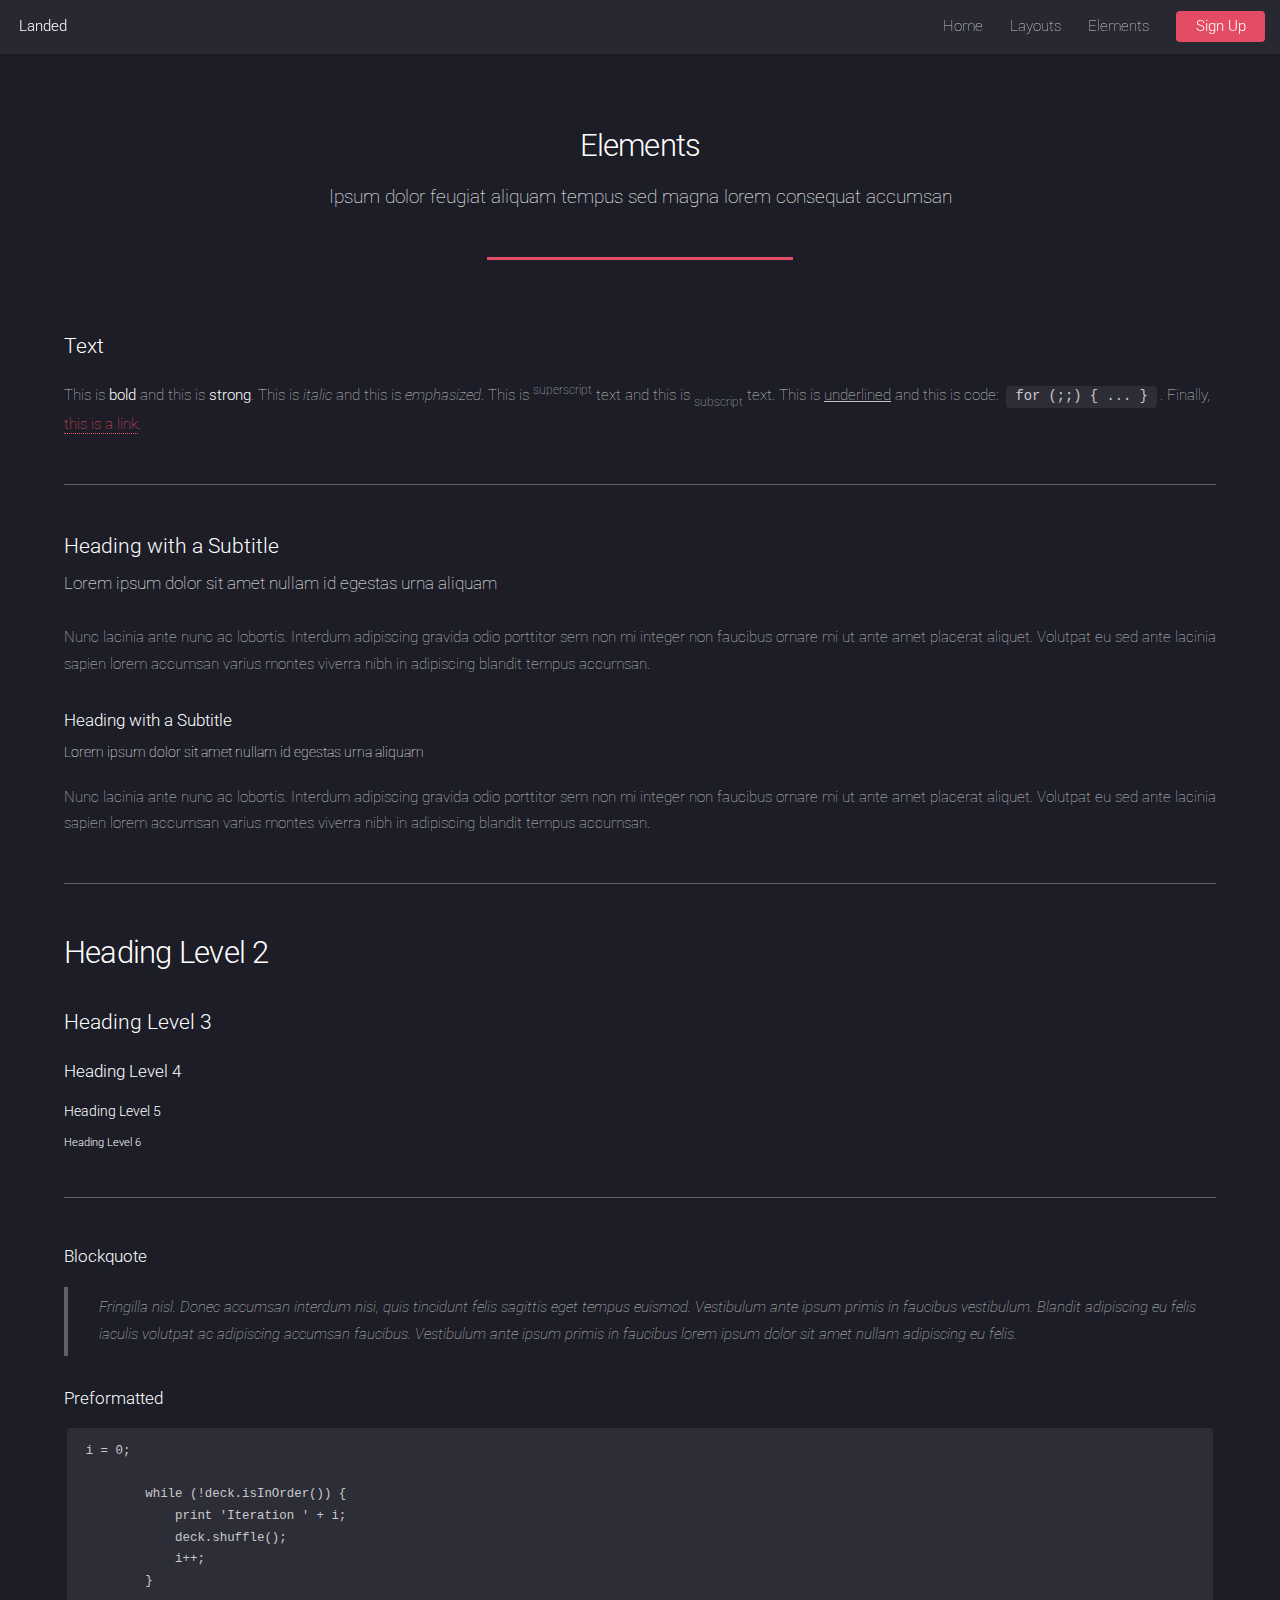
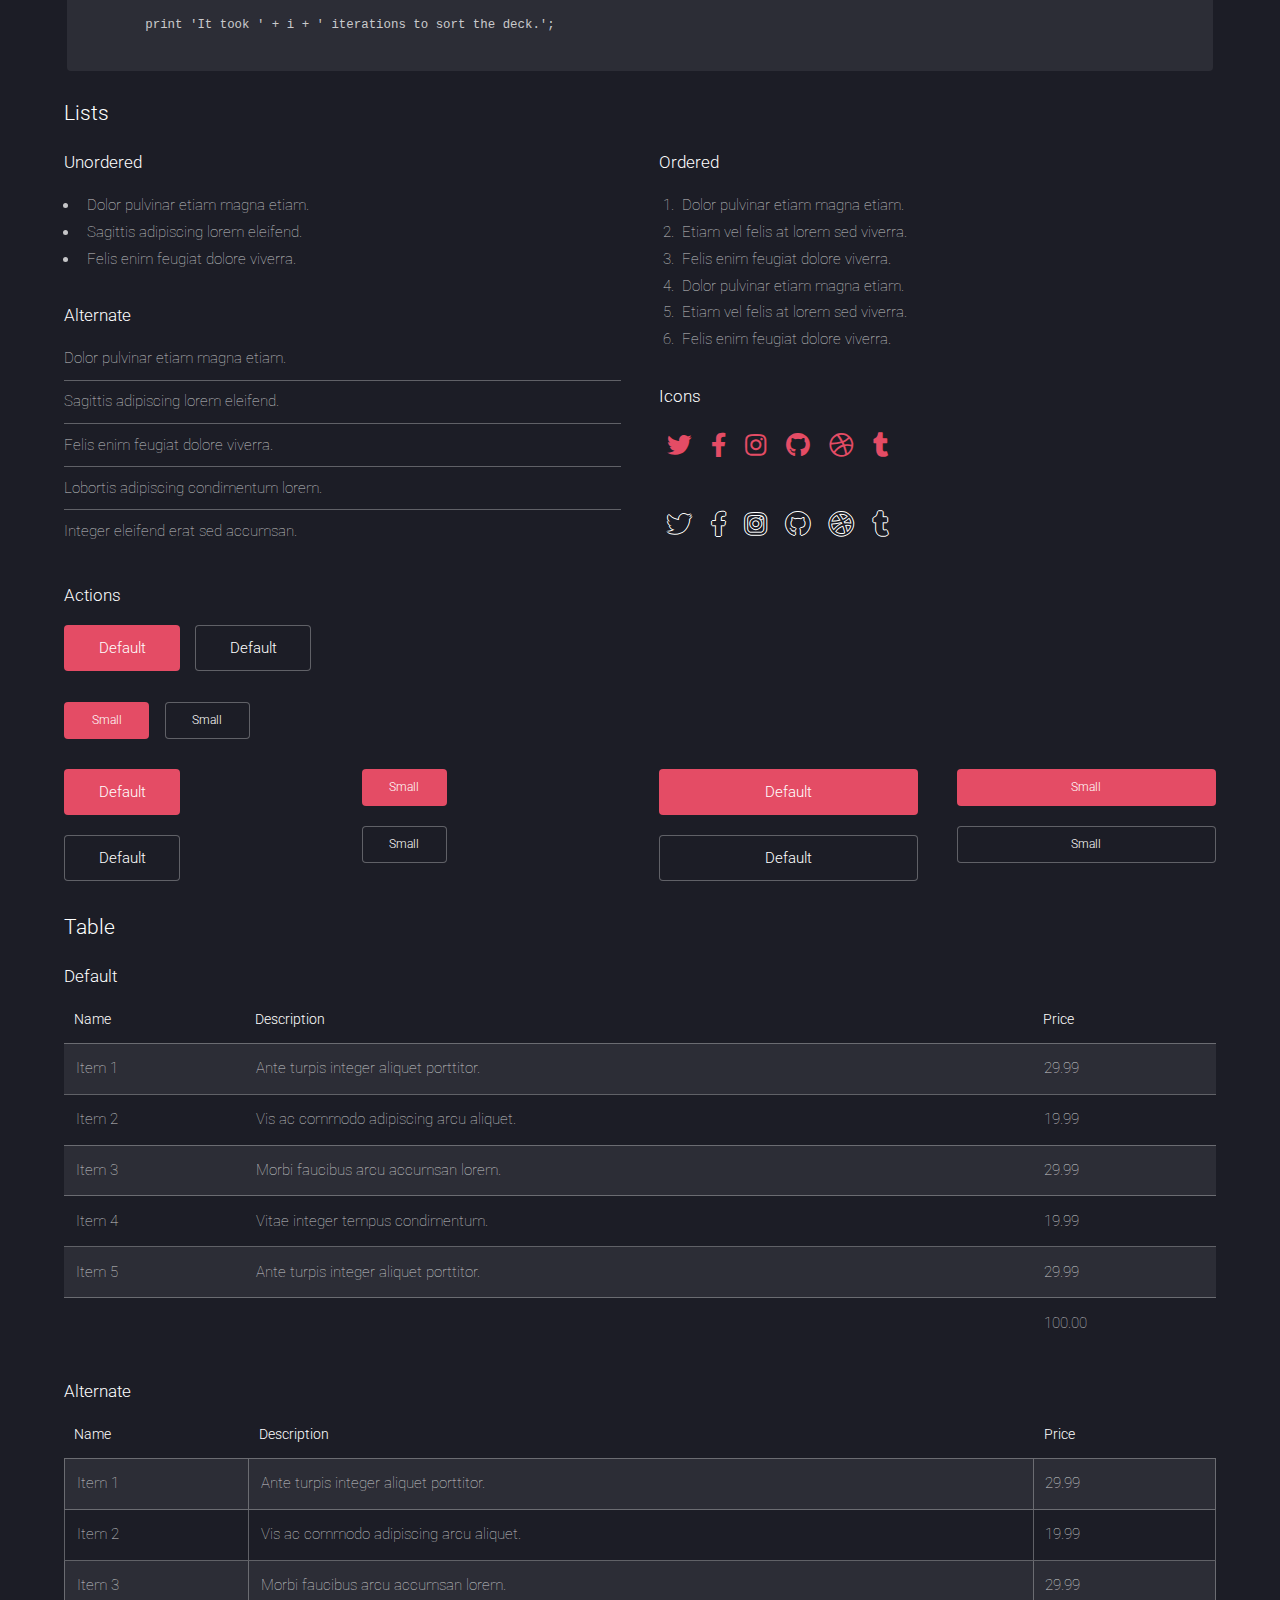
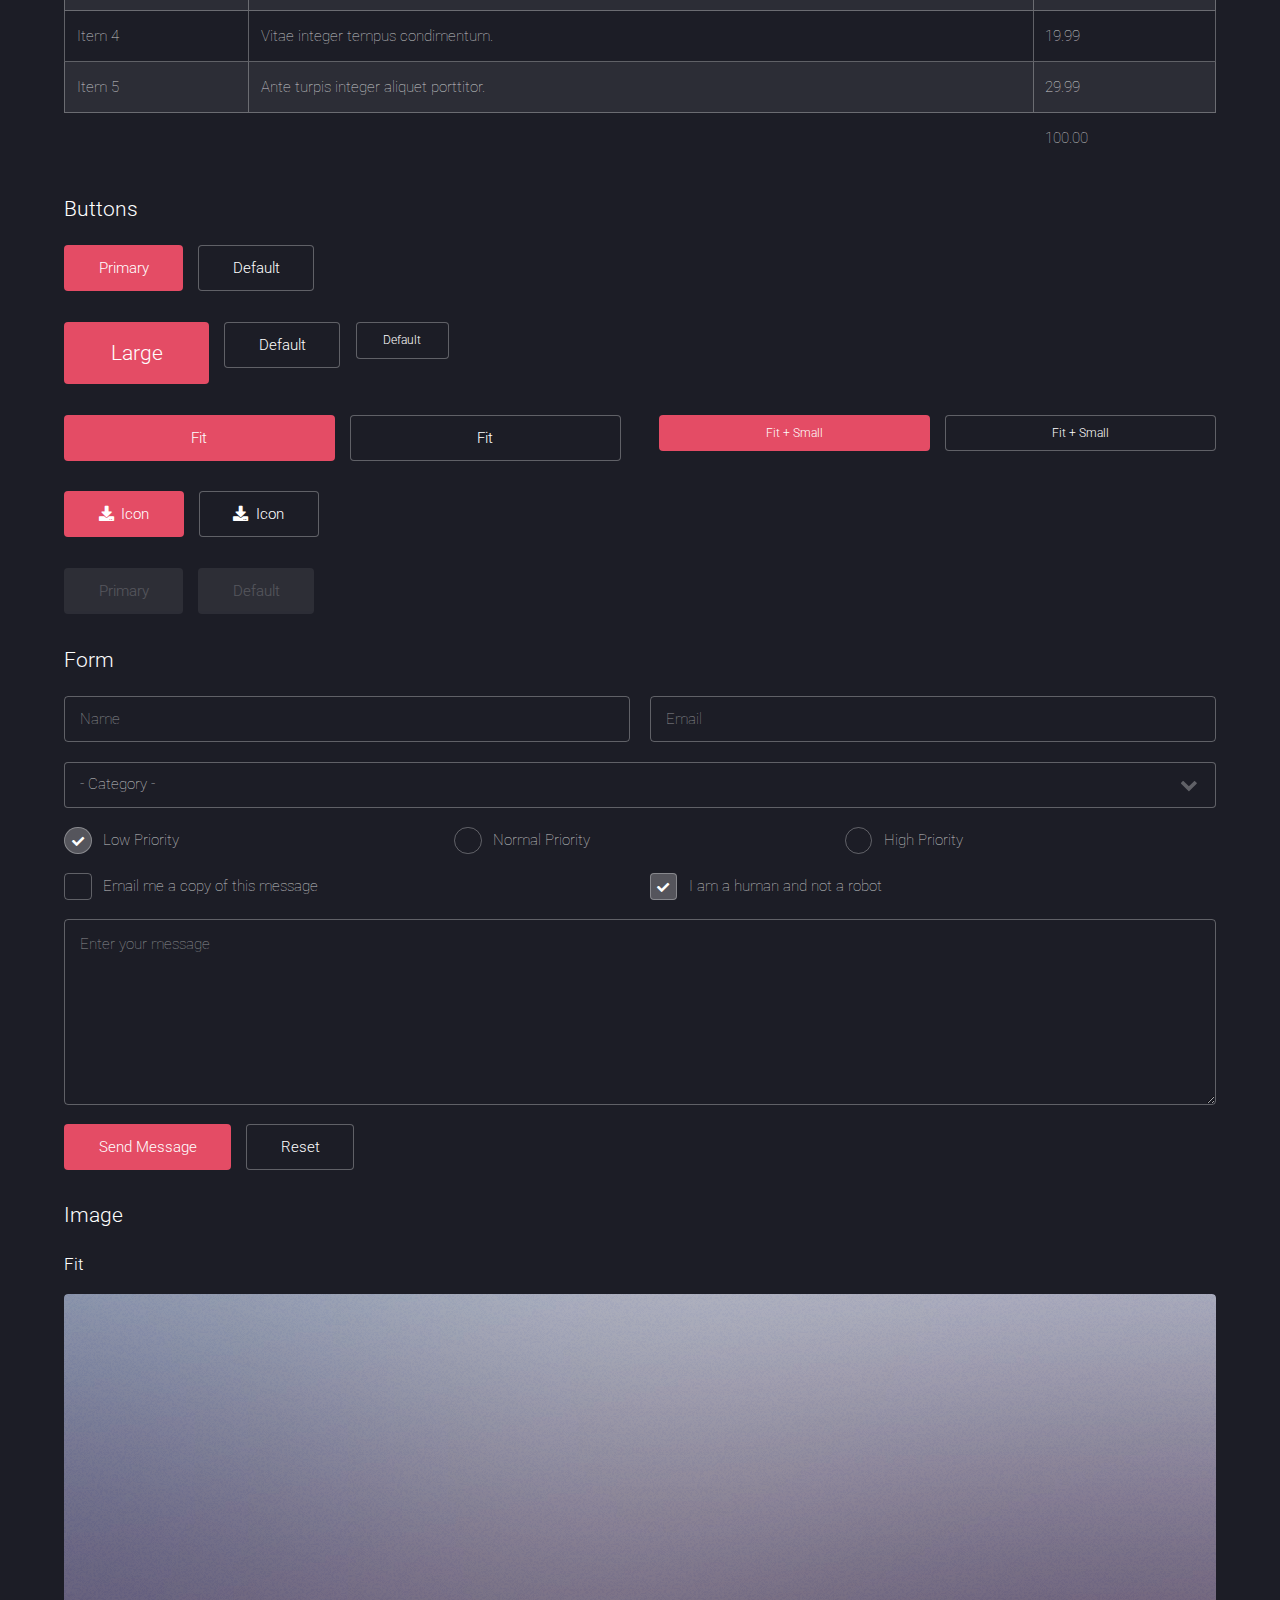
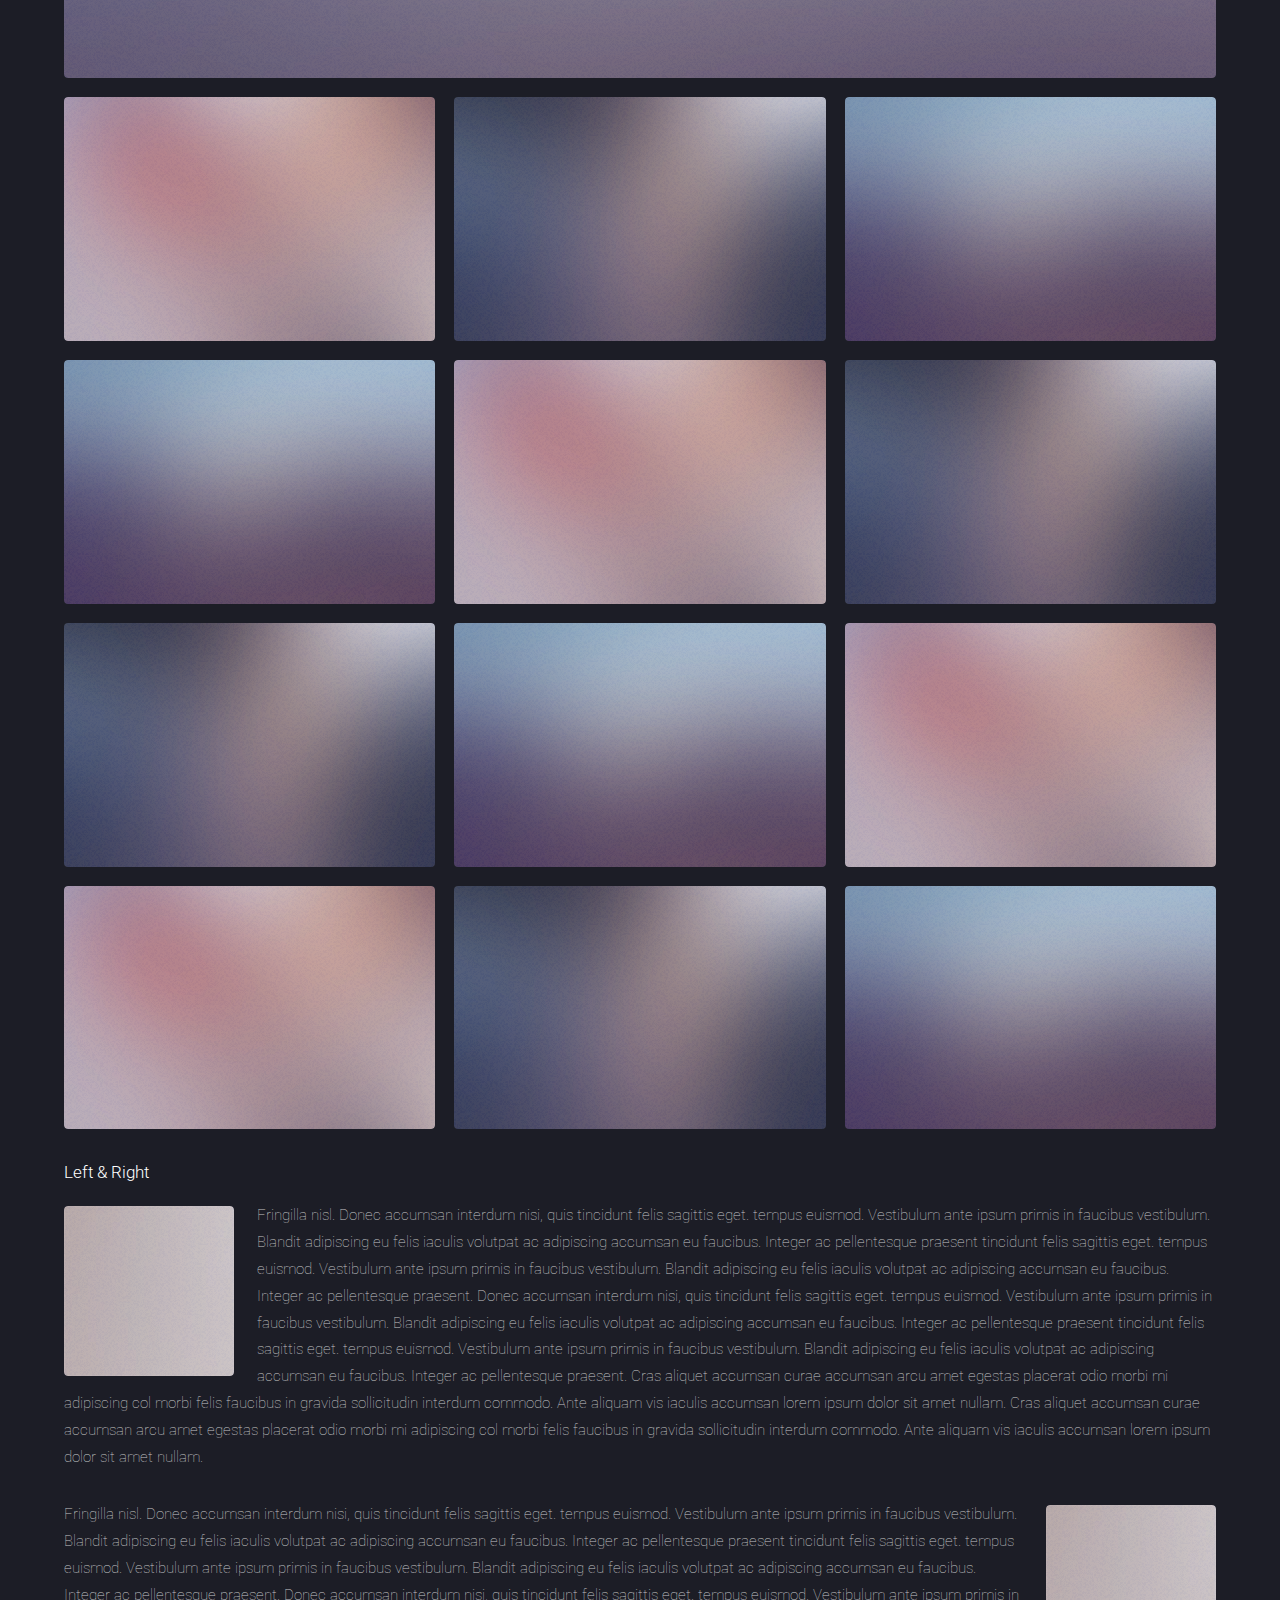
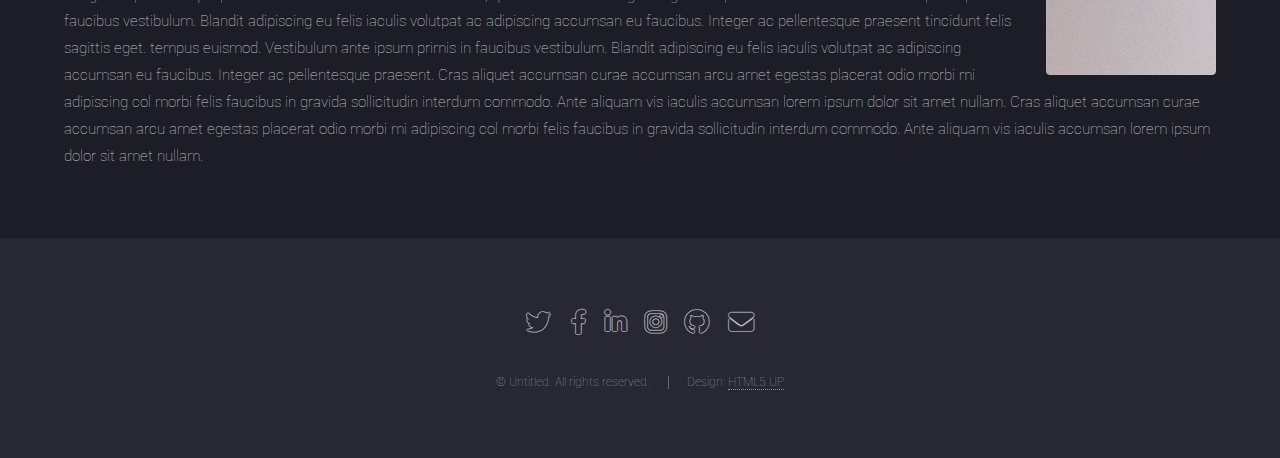
==== commit 0f928d48: "added all the components" ====
--- a/elements.html
+++ b/elements.html
@@ -151,6 +151,7 @@
 											<li><a href="#" class="icon brands alt fa-github"><span class="label">Github</span></a></li>
 											<li><a href="#" class="icon brands alt fa-dribbble"><span class="label">Dribbble</span></a></li>
 											<li><a href="#" class="icon brands alt fa-tumblr"><span class="label">Tumblr</span></a></li>
+											<li><a href="#" class="icon brands alt fa-angelist"><span class="label">Angelist</span></a></li>
 										</ul>
 
 									</div>
--- a/assets/css/main.css
+++ b/assets/css/main.css
@@ -73,7 +73,9 @@
 }
 
 /* Basic */
-
+	.skills{
+		background-color: white;	
+	}
 	html {
 		box-sizing: border-box;
 	}
@@ -687,7 +689,10 @@
 		box-sizing: border-box;
 		align-items: stretch;
 	}
-
+		.projects-header{
+			text-align: center;
+			margin-left: 33%
+		}
 		.row > * {
 			box-sizing: border-box;
 		}
@@ -2411,7 +2416,7 @@
 		}
 
 /* Icon */
-
+	
 	.icon {
 		text-decoration: none;
 		border-bottom: none;
@@ -2508,7 +2513,8 @@
 				}
 
 /* Image */
-
+	
+	
 	.image {
 		border-radius: 4px;
 		border: 0;
@@ -2517,6 +2523,7 @@
 		overflow: hidden;
 	}
 
+		
 		.image:before {
 			content: '';
 			display: block;
@@ -2562,6 +2569,21 @@
 
 			.image.fit img {
 				width: 100%;
+			}
+			.resume-image{
+				width: 100px;
+				height: 120px;
+				margin-left: 33%; 
+				border-radius: 20px;
+				margin-top: 10px;
+				cursor: pointer;
+				transition: transform 1s ease;
+		
+			}
+			.resume-image:hover{
+				/* width: 120px;
+				height: 140px; */
+				transform: scale(1.2)
 			}
 
 /* List */
@@ -4108,4 +4130,20 @@
 						padding: 0;
 					}
 
+	}
+
+	.resume-header{
+		margin-left: 35%;
+
+	}
+
+	.under-aboutme{
+		margin-bottom: 10px;
+		font-size: 25px;
+		font-weight: 500px
+	}
+	.aboutme{
+		margin-bottom: 10px;
+		font-size: 40px;
+		font-weight: bolder
 	}